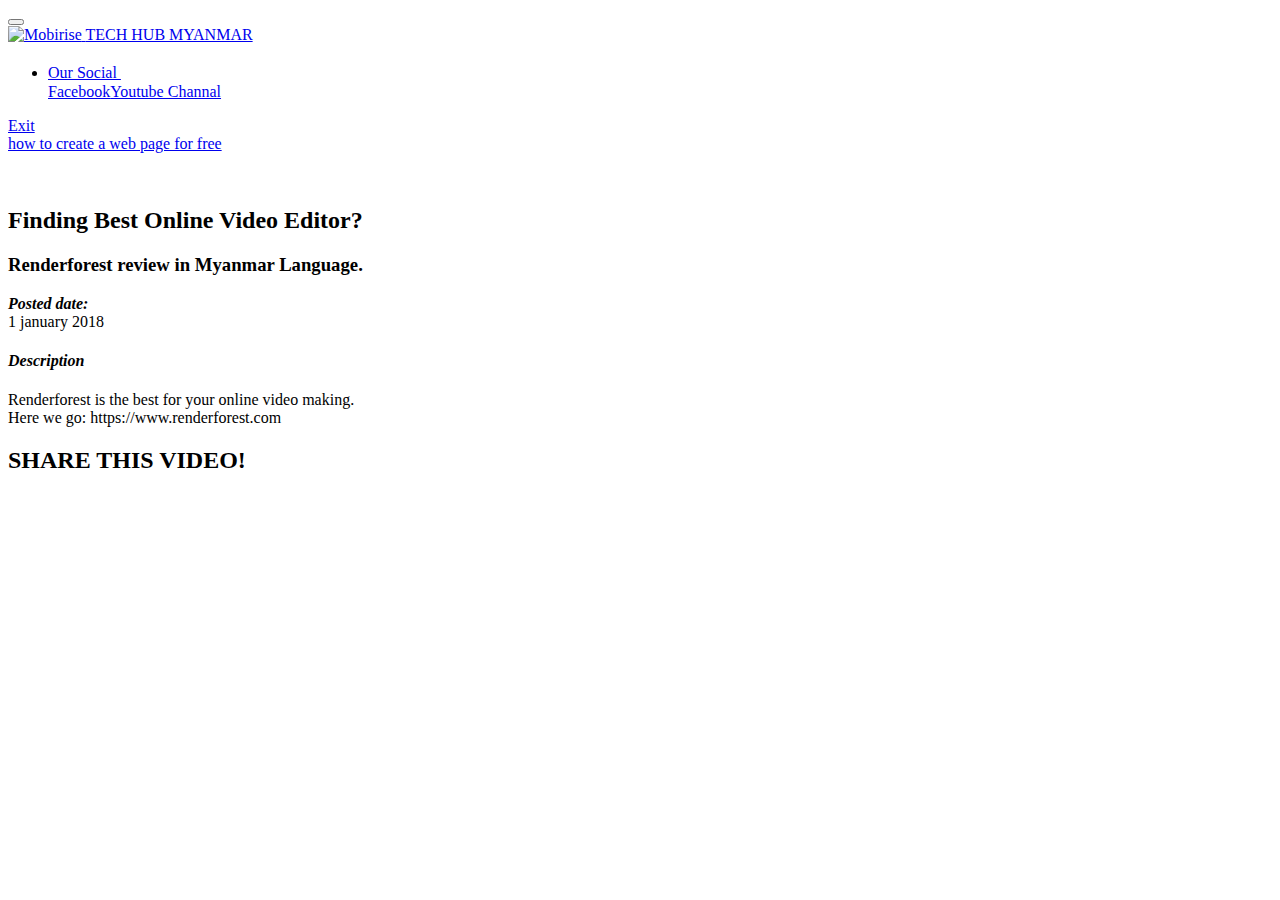
==== page2.html @ 210352b6 "Add files via upload" ====
<!DOCTYPE html>
<html >
<head>
  <!-- Site made with Mobirise Website Builder v4.8.10, https://mobirise.com -->
  <meta charset="UTF-8">
  <meta http-equiv="X-UA-Compatible" content="IE=edge">
  <meta name="generator" content="Mobirise v4.8.10, mobirise.com">
  <meta name="viewport" content="width=device-width, initial-scale=1, minimum-scale=1">
  <link rel="shortcut icon" href="assets/images/1543666786368-1-122x88.png" type="image/x-icon">
  <meta name="description" content="Website Creator Description">
  <title>Videos</title>
  <link rel="stylesheet" href="assets/tether/tether.min.css">
  <link rel="stylesheet" href="assets/bootstrap/css/bootstrap.min.css">
  <link rel="stylesheet" href="assets/bootstrap/css/bootstrap-grid.min.css">
  <link rel="stylesheet" href="assets/bootstrap/css/bootstrap-reboot.min.css">
  <link rel="stylesheet" href="assets/dropdown/css/style.css">
  <link rel="stylesheet" href="assets/socicon/css/styles.css">
  <link rel="stylesheet" href="assets/theme/css/style.css">
  <link rel="stylesheet" href="assets/mobirise/css/mbr-additional.css" type="text/css">
  
  
  
</head>
<body>
  <section class="menu cid-qTkzRZLJNu" once="menu" id="menu1-6">

    

    <nav class="navbar navbar-expand beta-menu navbar-dropdown align-items-center navbar-fixed-top navbar-toggleable-sm">
        <button class="navbar-toggler navbar-toggler-right" type="button" data-toggle="collapse" data-target="#navbarSupportedContent" aria-controls="navbarSupportedContent" aria-expanded="false" aria-label="Toggle navigation">
            <div class="hamburger">
                <span></span>
                <span></span>
                <span></span>
                <span></span>
            </div>
        </button>
        <div class="menu-logo">
            <div class="navbar-brand">
                <span class="navbar-logo">
                    <a href="https://mobirise.com">
                         <img src="assets/images/1543666786368-1-122x88.png" alt="Mobirise" title="" style="height: 3.8rem;">
                    </a>
                </span>
                <span class="navbar-caption-wrap"><a class="navbar-caption text-white display-5" href="https://mobirise.com">TECH HUB MYANMAR</a></span>
            </div>
        </div>
        <div class="collapse navbar-collapse" id="navbarSupportedContent">
            <ul class="navbar-nav nav-dropdown" data-app-modern-menu="true"><li class="nav-item dropdown open">
                    <a class="nav-link link text-white dropdown-toggle display-7" href="https://mobirise.com" data-toggle="dropdown-submenu" aria-expanded="true"><span class="socicon socicon-facebook mbr-iconfont mbr-iconfont-btn" style="font-size: 20px;"></span>Our Social&nbsp;</a><div class="dropdown-menu"><a class="text-white dropdown-item display-7" href="https://www.facebook.com/TechHubMyanmar/">Facebook</a><a class="text-white dropdown-item display-7" href="https://www.youtube.com/channal/UCrSvSEjxFnyb7LhYwoBlNqg" aria-expanded="false">Youtube Channal</a></div>
                </li></ul>
            <div class="navbar-buttons mbr-section-btn"><a class="btn btn-sm btn-primary display-7" href="https://google.com">Exit</a></div>
        </div>
    </nav>
</section>

<section class="engine"><a href="https://mobirise.info/h">how to create a web page for free</a></section><section class="cid-rendi0TicG" id="video1-h">

    
    
    <figure class="mbr-figure align-center container">
        <div class="video-block" style="width: 48%;">
            <div><img src="assets/images/video-placeholder.jpg" class="mbr-figure__img" alt="" data-bg-video="<iframe width=&quot;560&quot; height=&quot;315&quot; src=&quot;https://www.youtube.com/embed/Eu_vkjvgVPQ&quot; frameborder=&quot;0&quot; allow=&quot;accelerometer; autoplay; encrypted-media; gyroscope; picture-in-picture&quot; allowfullscreen></iframe>?loop=0&amp;autoplay=0" data-video-width="1280" data-video-height="720" data-video-aspectratio="16:9" data-video-autoplay="false" data-video-loop="false"></div>
        </div>
    </figure>
</section>

<section class="timeline1 cid-rendxTHLRJ" id="timeline1-k">

    

    

    <div class="container align-center">
        <h2 class="mbr-section-title pb-3 mbr-fonts-style display-2">Finding Best Online Video Editor?&nbsp;</h2>
        <h3 class="mbr-section-subtitle pb-5 mbr-fonts-style display-5">Renderforest review in Myanmar Language.</h3>

        <div class="container timelines-container" mbri-timelines="">
            <div class="row timeline-element reverse">      
                 <div class="timeline-date-panel col-xs-12 col-md-6  align-left">         
                    <div class="time-line-date-content">
                        <p class="mbr-timeline-date mbr-fonts-style display-5"><strong><em>Posted date:</em></strong><br>1 january 2018  
                        </p>
                    </div>
                </div>
           <span class="iconBackground"></span>
            <div class="col-xs-12 col-md-6 align-right">
                <div class="timeline-text-content">
                    <h4 class="mbr-timeline-title pb-3 mbr-fonts-style display-5"><em>Description</em></h4>
                    <p class="mbr-timeline-text mbr-fonts-style display-7">Renderforest is the best for your online video making.
<br>Here we go: https://www.renderforest.com</p>
                 </div>
            </div>
            </div>

             


            

            


            


            

            

            

            

            

            

            
        </div>
    </div>
</section>

<section class="cid-rendrXY5Xh" id="social-buttons1-j">
    
    

    

    <div class="container">
        <div class="media-container-row">
            <div class="col-md-8 align-center">
                <h2 class="pb-3 mbr-section-title mbr-fonts-style display-2">
                    SHARE THIS VIDEO!</h2>
                <div>
                    <div class="mbr-social-likes" data-counters="false">
                        <span class="btn btn-social facebook mx-2" title="Share link on Facebook">
                            <i class="socicon socicon-facebook"></i>
                        </span>
                        <span class="btn btn-social twitter mx-2" title="Share link on Twitter">
                            <i class="socicon socicon-twitter"></i>
                        </span>
                        <span class="btn btn-social plusone mx-2" title="Share link on Google+">
                            <i class="socicon socicon-googleplus"></i>
                        </span>
                        
                        
                    </div>
                </div>
            </div>
        </div>
    </div>
</section>


  <script src="assets/web/assets/jquery/jquery.min.js"></script>
  <script src="assets/popper/popper.min.js"></script>
  <script src="assets/tether/tether.min.js"></script>
  <script src="assets/bootstrap/js/bootstrap.min.js"></script>
  <script src="assets/smoothscroll/smooth-scroll.js"></script>
  <script src="assets/dropdown/js/script.min.js"></script>
  <script src="assets/touchswipe/jquery.touch-swipe.min.js"></script>
  <script src="assets/sociallikes/social-likes.js"></script>
  <script src="assets/theme/js/script.js"></script>
  
  
</body>
</html>
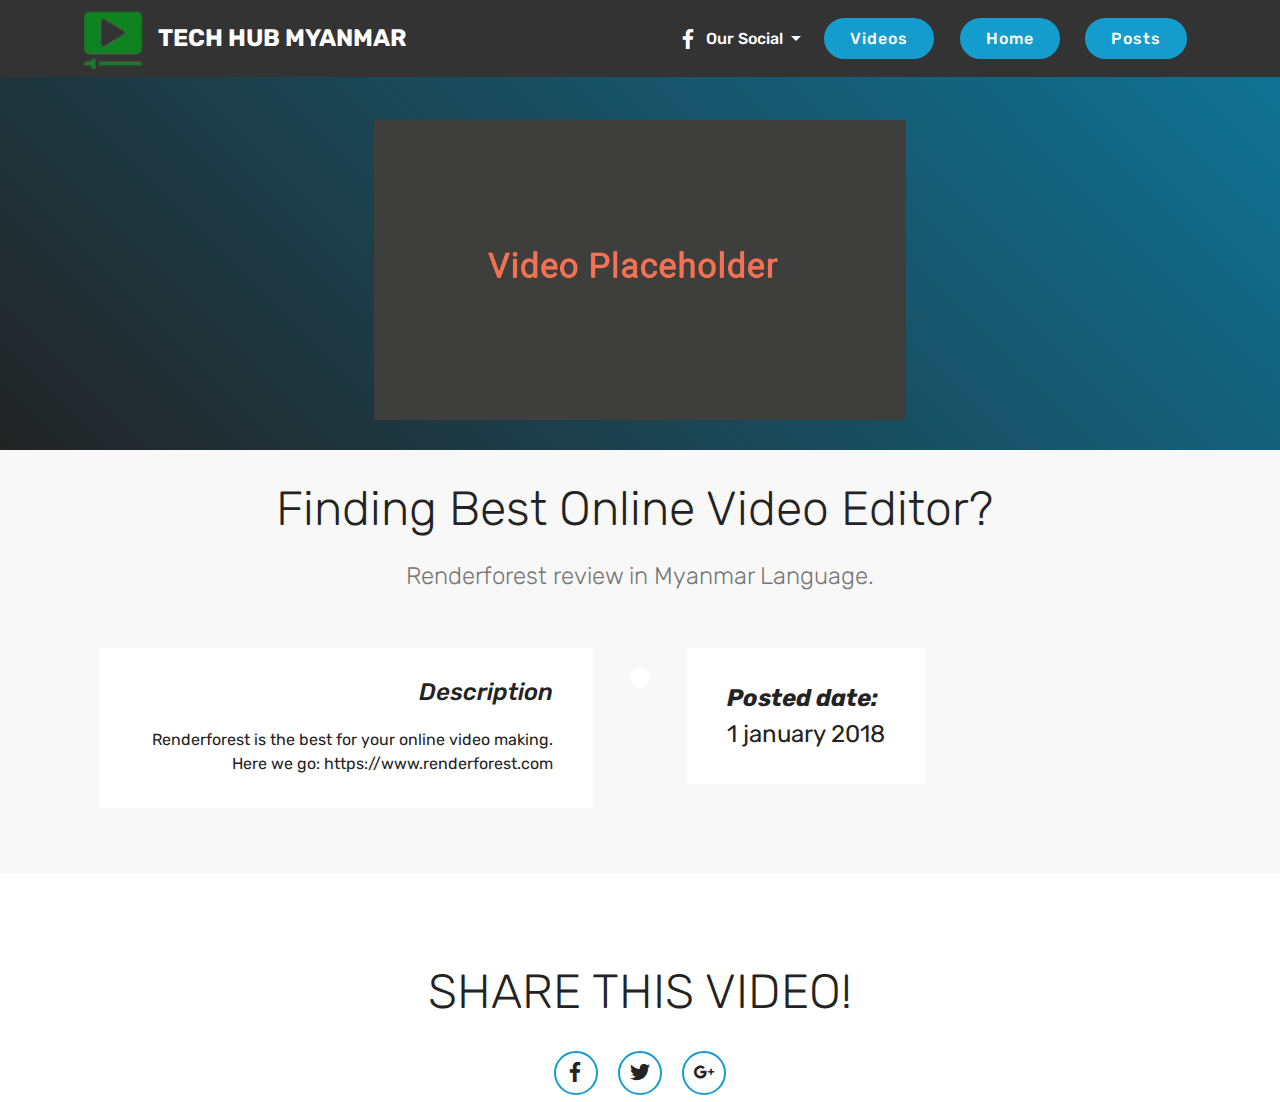
==== commit 52de7af9: "Add files via upload" ====
--- a/page2.html
+++ b/page2.html
@@ -49,12 +49,12 @@
             <ul class="navbar-nav nav-dropdown" data-app-modern-menu="true"><li class="nav-item dropdown open">
                     <a class="nav-link link text-white dropdown-toggle display-7" href="https://mobirise.com" data-toggle="dropdown-submenu" aria-expanded="true"><span class="socicon socicon-facebook mbr-iconfont mbr-iconfont-btn" style="font-size: 20px;"></span>Our Social&nbsp;</a><div class="dropdown-menu"><a class="text-white dropdown-item display-7" href="https://www.facebook.com/TechHubMyanmar/">Facebook</a><a class="text-white dropdown-item display-7" href="https://www.youtube.com/channal/UCrSvSEjxFnyb7LhYwoBlNqg" aria-expanded="false">Youtube Channal</a></div>
                 </li></ul>
-            <div class="navbar-buttons mbr-section-btn"><a class="btn btn-sm btn-primary display-7" href="https://google.com">Exit</a></div>
+            <div class="navbar-buttons mbr-section-btn"><a class="btn btn-sm btn-primary display-7" href="page2.html">Videos</a> <a class="btn btn-sm btn-primary display-7" href="index.html">Home</a>  <a class="btn btn-sm btn-primary display-7" href="page3.html">Posts</a></div>
         </div>
     </nav>
 </section>
 
-<section class="engine"><a href="https://mobirise.info/h">how to create a web page for free</a></section><section class="cid-rendi0TicG" id="video1-h">
+<section class="engine"><a href="https://mobirise.info/e">make a website for free</a></section><section class="cid-rendi0TicG" id="video1-h">
 
     
     
--- a/assets/dropdown/css/style.css
+++ b/assets/dropdown/css/style.css
@@ -0,0 +1,265 @@
+.navbar-dropdown {
+  left: 0;
+  padding: 0;
+  position: absolute;
+  right: 0;
+  top: 0;
+  transition: all 0.45s ease;
+  z-index: 1030;
+  background: #282828; }
+  .navbar-dropdown .navbar-logo {
+    margin-right: 0.8rem;
+    transition: margin 0.3s ease-in-out;
+    vertical-align: middle; }
+    .navbar-dropdown .navbar-logo img {
+      height: 3.125rem;
+      transition: all 0.3s ease-in-out; }
+    .navbar-dropdown .navbar-logo.mbr-iconfont {
+      font-size: 3.125rem;
+      line-height: 3.125rem; }
+  .navbar-dropdown .navbar-caption {
+    font-weight: 700;
+    white-space: normal;
+    vertical-align: -4px;
+    line-height: 3.125rem !important; }
+    .navbar-dropdown .navbar-caption, .navbar-dropdown .navbar-caption:hover {
+      color: inherit;
+      text-decoration: none; }
+  .navbar-dropdown .mbr-iconfont + .navbar-caption {
+    vertical-align: -1px; }
+  .navbar-dropdown.navbar-fixed-top {
+    position: fixed; }
+  .navbar-dropdown .navbar-brand span {
+    vertical-align: -4px; }
+  .navbar-dropdown.bg-color.transparent {
+    background: none; }
+  .navbar-dropdown.navbar-short .navbar-brand {
+    padding: 0.625rem 0; }
+    .navbar-dropdown.navbar-short .navbar-brand span {
+      vertical-align: -1px; }
+  .navbar-dropdown.navbar-short .navbar-caption {
+    line-height: 2.375rem !important;
+    vertical-align: -2px; }
+  .navbar-dropdown.navbar-short .navbar-logo {
+    margin-right: 0.5rem; }
+    .navbar-dropdown.navbar-short .navbar-logo img {
+      height: 2.375rem; }
+    .navbar-dropdown.navbar-short .navbar-logo.mbr-iconfont {
+      font-size: 2.375rem;
+      line-height: 2.375rem; }
+  .navbar-dropdown.navbar-short .mbr-table-cell {
+    height: 3.625rem; }
+  .navbar-dropdown .navbar-close {
+    left: 0.6875rem;
+    position: fixed;
+    top: 0.75rem;
+    z-index: 1000; }
+  .navbar-dropdown .hamburger-icon {
+    content: "";
+    display: inline-block;
+    vertical-align: middle;
+    width: 16px;
+    -webkit-box-shadow: 0 -6px 0 1px #282828,0 0 0 1px #282828,0 6px 0 1px #282828;
+    -moz-box-shadow: 0 -6px 0 1px #282828,0 0 0 1px #282828,0 6px 0 1px #282828;
+    box-shadow: 0 -6px 0 1px #282828,0 0 0 1px #282828,0 6px 0 1px #282828; }
+
+.dropdown-menu .dropdown-toggle[data-toggle="dropdown-submenu"]::after {
+  border-bottom: 0.35em solid transparent;
+  border-left: 0.35em solid;
+  border-right: 0;
+  border-top: 0.35em solid transparent;
+  margin-left: 0.3rem; }
+
+.dropdown-menu .dropdown-item:focus {
+  outline: 0; }
+
+.nav-dropdown {
+  font-size: 0.75rem;
+  font-weight: 500;
+  height: auto !important; }
+  .nav-dropdown .nav-btn {
+    padding-left: 1rem; }
+  .nav-dropdown .link {
+    margin: .667em 1.667em;
+    font-weight: 500;
+    padding: 0;
+    transition: color .2s ease-in-out; }
+    .nav-dropdown .link.dropdown-toggle {
+      margin-right: 2.583em; }
+      .nav-dropdown .link.dropdown-toggle::after {
+        margin-left: .25rem;
+        border-top: 0.35em solid;
+        border-right: 0.35em solid transparent;
+        border-left: 0.35em solid transparent;
+        border-bottom: 0; }
+      .nav-dropdown .link.dropdown-toggle[aria-expanded="true"] {
+        margin: 0;
+        padding: 0.667em 3.263em  0.667em 1.667em; }
+  .nav-dropdown .link::after,
+  .nav-dropdown .dropdown-item::after {
+    color: inherit; }
+  .nav-dropdown .btn {
+    font-size: 0.75rem;
+    font-weight: 700;
+    letter-spacing: 0;
+    margin-bottom: 0;
+    padding-left: 1.25rem;
+    padding-right: 1.25rem; }
+  .nav-dropdown .dropdown-menu {
+    border-radius: 0;
+    border: 0;
+    left: 0;
+    margin: 0;
+    padding-bottom: 1.25rem;
+    padding-top: 1.25rem;
+    position: relative; }
+  .nav-dropdown .dropdown-submenu {
+    margin-left: 0.125rem;
+    top: 0; }
+  .nav-dropdown .dropdown-item {
+    font-weight: 500;
+    line-height: 2;
+    padding: 0.3846em 4.615em 0.3846em 1.5385em;
+    position: relative;
+    transition: color .2s ease-in-out, background-color .2s ease-in-out; }
+    .nav-dropdown .dropdown-item::after {
+      margin-top: -0.3077em;
+      position: absolute;
+      right: 1.1538em;
+      top: 50%; }
+    .nav-dropdown .dropdown-item:focus, .nav-dropdown .dropdown-item:hover {
+      background: none; }
+
+@media (max-width: 767px) {
+  .nav-dropdown.navbar-toggleable-sm {
+    bottom: 0;
+    display: none;
+    left: 0;
+    overflow-x: hidden;
+    position: fixed;
+    top: 0;
+    transform: translateX(-100%);
+    -ms-transform: translateX(-100%);
+    -webkit-transform: translateX(-100%);
+    width: 18.75rem;
+    z-index: 999; } }
+.nav-dropdown.navbar-toggleable-xl {
+  bottom: 0;
+  display: none;
+  left: 0;
+  overflow-x: hidden;
+  position: fixed;
+  top: 0;
+  transform: translateX(-100%);
+  -ms-transform: translateX(-100%);
+  -webkit-transform: translateX(-100%);
+  width: 18.75rem;
+  z-index: 999; }
+
+.nav-dropdown-sm {
+  display: block !important;
+  overflow-x: hidden;
+  overflow: auto;
+  padding-top: 3.875rem; }
+  .nav-dropdown-sm::after {
+    content: "";
+    display: block;
+    height: 3rem;
+    width: 100%; }
+  .nav-dropdown-sm.collapse.in ~ .navbar-close {
+    display: block !important; }
+  .nav-dropdown-sm.collapsing, .nav-dropdown-sm.collapse.in {
+    transform: translateX(0);
+    -ms-transform: translateX(0);
+    -webkit-transform: translateX(0);
+    transition: all 0.25s ease-out;
+    -webkit-transition: all 0.25s ease-out;
+    background: #282828; }
+  .nav-dropdown-sm.collapsing[aria-expanded="false"] {
+    transform: translateX(-100%);
+    -ms-transform: translateX(-100%);
+    -webkit-transform: translateX(-100%); }
+  .nav-dropdown-sm .nav-item {
+    display: block;
+    margin-left: 0 !important;
+    padding-left: 0; }
+  .nav-dropdown-sm .link,
+  .nav-dropdown-sm .dropdown-item {
+    border-top: 1px dotted rgba(255, 255, 255, 0.1);
+    font-size: 0.8125rem;
+    line-height: 1.6;
+    margin: 0 !important;
+    padding: 0.875rem 2.4rem 0.875rem 1.5625rem !important;
+    position: relative;
+    white-space: normal; }
+    .nav-dropdown-sm .link:focus, .nav-dropdown-sm .link:hover,
+    .nav-dropdown-sm .dropdown-item:focus,
+    .nav-dropdown-sm .dropdown-item:hover {
+      background: rgba(0, 0, 0, 0.2) !important;
+      color: #c0a375; }
+  .nav-dropdown-sm .nav-btn {
+    position: relative;
+    padding: 1.5625rem 1.5625rem 0 1.5625rem; }
+    .nav-dropdown-sm .nav-btn::before {
+      border-top: 1px dotted rgba(255, 255, 255, 0.1);
+      content: "";
+      left: 0;
+      position: absolute;
+      top: 0;
+      width: 100%; }
+    .nav-dropdown-sm .nav-btn + .nav-btn {
+      padding-top: 0.625rem; }
+      .nav-dropdown-sm .nav-btn + .nav-btn::before {
+        display: none; }
+  .nav-dropdown-sm .btn {
+    padding: 0.625rem 0; }
+  .nav-dropdown-sm .dropdown-toggle[data-toggle="dropdown-submenu"]::after {
+    margin-left: .25rem;
+    border-top: 0.35em solid;
+    border-right: 0.35em solid transparent;
+    border-left: 0.35em solid transparent;
+    border-bottom: 0; }
+  .nav-dropdown-sm .dropdown-toggle[data-toggle="dropdown-submenu"][aria-expanded="true"]::after {
+    border-top: 0;
+    border-right: 0.35em solid transparent;
+    border-left: 0.35em solid transparent;
+    border-bottom: 0.35em solid; }
+  .nav-dropdown-sm .dropdown-menu {
+    margin: 0;
+    padding: 0;
+    position: relative;
+    top: 0;
+    left: 0;
+    width: 100%;
+    border: 0;
+    float: none;
+    border-radius: 0;
+    background: none; }
+  .nav-dropdown-sm .dropdown-submenu {
+    left: 100%;
+    margin-left: 0.125rem;
+    margin-top: -1.25rem;
+    top: 0; }
+
+.navbar-toggleable-sm .nav-dropdown .dropdown-menu {
+  position: absolute; }
+
+.navbar-toggleable-sm .nav-dropdown .dropdown-submenu {
+  left: 100%;
+  margin-left: 0.125rem;
+  margin-top: -1.25rem;
+  top: 0; }
+
+.navbar-toggleable-sm.opened .nav-dropdown .dropdown-menu {
+  position: relative; }
+
+.navbar-toggleable-sm.opened .nav-dropdown .dropdown-submenu {
+  left: 0;
+  margin-left: 00rem;
+  margin-top: 0rem;
+  top: 0; }
+
+.is-builder .nav-dropdown.collapsing {
+  transition: none !important; }
+
+/*# sourceMappingURL=style.css.map */
--- a/assets/socicon/css/styles.css
+++ b/assets/socicon/css/styles.css
@@ -0,0 +1,544 @@
+@charset "UTF-8";
+
+@font-face {
+  font-family: "socicon";
+  src:url("../fonts/socicon.eot");
+  src:url("../fonts/socicon.eot?#iefix") format("embedded-opentype"),
+    url("../fonts/socicon.woff") format("woff"),
+    url("../fonts/socicon.ttf") format("truetype"),
+    url("../fonts/socicon.svg#socicon") format("svg");
+  font-weight: normal;
+  font-style: normal;
+
+}
+
+[data-icon]:before {
+  font-family: "socicon" !important;
+  content: attr(data-icon);
+  font-style: normal !important;
+  font-weight: normal !important;
+  font-variant: normal !important;
+  text-transform: none !important;
+  speak: none;
+  line-height: 1;
+  -webkit-font-smoothing: antialiased;
+  -moz-osx-font-smoothing: grayscale;
+}
+
+[class^="socicon-"]:before,
+[class*=" socicon-"]:before {
+  font-family: "socicon" !important;
+  font-style: normal !important;
+  font-weight: normal !important;
+  font-variant: normal !important;
+  text-transform: none !important;
+  speak: none;
+  line-height: 1;
+  -webkit-font-smoothing: antialiased;
+  -moz-osx-font-smoothing: grayscale;
+}
+
+.socicon-modelmayhem:before {
+  content: "\e000";
+}
+.socicon-mixcloud:before {
+  content: "\e001";
+}
+.socicon-drupal:before {
+  content: "\e002";
+}
+.socicon-swarm:before {
+  content: "\e003";
+}
+.socicon-istock:before {
+  content: "\e004";
+}
+.socicon-yammer:before {
+  content: "\e005";
+}
+.socicon-ello:before {
+  content: "\e006";
+}
+.socicon-stackoverflow:before {
+  content: "\e007";
+}
+.socicon-persona:before {
+  content: "\e008";
+}
+.socicon-triplej:before {
+  content: "\e009";
+}
+.socicon-houzz:before {
+  content: "\e00a";
+}
+.socicon-rss:before {
+  content: "\e00b";
+}
+.socicon-paypal:before {
+  content: "\e00c";
+}
+.socicon-odnoklassniki:before {
+  content: "\e00d";
+}
+.socicon-airbnb:before {
+  content: "\e00e";
+}
+.socicon-periscope:before {
+  content: "\e00f";
+}
+.socicon-outlook:before {
+  content: "\e010";
+}
+.socicon-coderwall:before {
+  content: "\e011";
+}
+.socicon-tripadvisor:before {
+  content: "\e012";
+}
+.socicon-appnet:before {
+  content: "\e013";
+}
+.socicon-goodreads:before {
+  content: "\e014";
+}
+.socicon-tripit:before {
+  content: "\e015";
+}
+.socicon-lanyrd:before {
+  content: "\e016";
+}
+.socicon-slideshare:before {
+  content: "\e017";
+}
+.socicon-buffer:before {
+  content: "\e018";
+}
+.socicon-disqus:before {
+  content: "\e019";
+}
+.socicon-vkontakte:before {
+  content: "\e01a";
+}
+.socicon-whatsapp:before {
+  content: "\e01b";
+}
+.socicon-patreon:before {
+  content: "\e01c";
+}
+.socicon-storehouse:before {
+  content: "\e01d";
+}
+.socicon-pocket:before {
+  content: "\e01e";
+}
+.socicon-mail:before {
+  content: "\e01f";
+}
+.socicon-blogger:before {
+  content: "\e020";
+}
+.socicon-technorati:before {
+  content: "\e021";
+}
+.socicon-reddit:before {
+  content: "\e022";
+}
+.socicon-dribbble:before {
+  content: "\e023";
+}
+.socicon-stumbleupon:before {
+  content: "\e024";
+}
+.socicon-digg:before {
+  content: "\e025";
+}
+.socicon-envato:before {
+  content: "\e026";
+}
+.socicon-behance:before {
+  content: "\e027";
+}
+.socicon-delicious:before {
+  content: "\e028";
+}
+.socicon-deviantart:before {
+  content: "\e029";
+}
+.socicon-forrst:before {
+  content: "\e02a";
+}
+.socicon-play:before {
+  content: "\e02b";
+}
+.socicon-zerply:before {
+  content: "\e02c";
+}
+.socicon-wikipedia:before {
+  content: "\e02d";
+}
+.socicon-apple:before {
+  content: "\e02e";
+}
+.socicon-flattr:before {
+  content: "\e02f";
+}
+.socicon-github:before {
+  content: "\e030";
+}
+.socicon-renren:before {
+  content: "\e031";
+}
+.socicon-friendfeed:before {
+  content: "\e032";
+}
+.socicon-newsvine:before {
+  content: "\e033";
+}
+.socicon-identica:before {
+  content: "\e034";
+}
+.socicon-bebo:before {
+  content: "\e035";
+}
+.socicon-zynga:before {
+  content: "\e036";
+}
+.socicon-steam:before {
+  content: "\e037";
+}
+.socicon-xbox:before {
+  content: "\e038";
+}
+.socicon-windows:before {
+  content: "\e039";
+}
+.socicon-qq:before {
+  content: "\e03a";
+}
+.socicon-douban:before {
+  content: "\e03b";
+}
+.socicon-meetup:before {
+  content: "\e03c";
+}
+.socicon-playstation:before {
+  content: "\e03d";
+}
+.socicon-android:before {
+  content: "\e03e";
+}
+.socicon-snapchat:before {
+  content: "\e03f";
+}
+.socicon-twitter:before {
+  content: "\e040";
+}
+.socicon-facebook:before {
+  content: "\e041";
+}
+.socicon-googleplus:before {
+  content: "\e042";
+}
+.socicon-pinterest:before {
+  content: "\e043";
+}
+.socicon-foursquare:before {
+  content: "\e044";
+}
+.socicon-yahoo:before {
+  content: "\e045";
+}
+.socicon-skype:before {
+  content: "\e046";
+}
+.socicon-yelp:before {
+  content: "\e047";
+}
+.socicon-feedburner:before {
+  content: "\e048";
+}
+.socicon-linkedin:before {
+  content: "\e049";
+}
+.socicon-viadeo:before {
+  content: "\e04a";
+}
+.socicon-xing:before {
+  content: "\e04b";
+}
+.socicon-myspace:before {
+  content: "\e04c";
+}
+.socicon-soundcloud:before {
+  content: "\e04d";
+}
+.socicon-spotify:before {
+  content: "\e04e";
+}
+.socicon-grooveshark:before {
+  content: "\e04f";
+}
+.socicon-lastfm:before {
+  content: "\e050";
+}
+.socicon-youtube:before {
+  content: "\e051";
+}
+.socicon-vimeo:before {
+  content: "\e052";
+}
+.socicon-dailymotion:before {
+  content: "\e053";
+}
+.socicon-vine:before {
+  content: "\e054";
+}
+.socicon-flickr:before {
+  content: "\e055";
+}
+.socicon-500px:before {
+  content: "\e056";
+}
+.socicon-wordpress:before {
+  content: "\e058";
+}
+.socicon-tumblr:before {
+  content: "\e059";
+}
+.socicon-twitch:before {
+  content: "\e05a";
+}
+.socicon-8tracks:before {
+  content: "\e05b";
+}
+.socicon-amazon:before {
+  content: "\e05c";
+}
+.socicon-icq:before {
+  content: "\e05d";
+}
+.socicon-smugmug:before {
+  content: "\e05e";
+}
+.socicon-ravelry:before {
+  content: "\e05f";
+}
+.socicon-weibo:before {
+  content: "\e060";
+}
+.socicon-baidu:before {
+  content: "\e061";
+}
+.socicon-angellist:before {
+  content: "\e062";
+}
+.socicon-ebay:before {
+  content: "\e063";
+}
+.socicon-imdb:before {
+  content: "\e064";
+}
+.socicon-stayfriends:before {
+  content: "\e065";
+}
+.socicon-residentadvisor:before {
+  content: "\e066";
+}
+.socicon-google:before {
+  content: "\e067";
+}
+.socicon-yandex:before {
+  content: "\e068";
+}
+.socicon-sharethis:before {
+  content: "\e069";
+}
+.socicon-bandcamp:before {
+  content: "\e06a";
+}
+.socicon-itunes:before {
+  content: "\e06b";
+}
+.socicon-deezer:before {
+  content: "\e06c";
+}
+.socicon-telegram:before {
+  content: "\e06e";
+}
+.socicon-openid:before {
+  content: "\e06f";
+}
+.socicon-amplement:before {
+  content: "\e070";
+}
+.socicon-viber:before {
+  content: "\e071";
+}
+.socicon-zomato:before {
+  content: "\e072";
+}
+.socicon-draugiem:before {
+  content: "\e074";
+}
+.socicon-endomodo:before {
+  content: "\e075";
+}
+.socicon-filmweb:before {
+  content: "\e076";
+}
+.socicon-stackexchange:before {
+  content: "\e077";
+}
+.socicon-wykop:before {
+  content: "\e078";
+}
+.socicon-teamspeak:before {
+  content: "\e079";
+}
+.socicon-teamviewer:before {
+  content: "\e07a";
+}
+.socicon-ventrilo:before {
+  content: "\e07b";
+}
+.socicon-younow:before {
+  content: "\e07c";
+}
+.socicon-raidcall:before {
+  content: "\e07d";
+}
+.socicon-mumble:before {
+  content: "\e07e";
+}
+.socicon-medium:before {
+  content: "\e06d";
+}
+.socicon-bebee:before {
+  content: "\e07f";
+}
+.socicon-hitbox:before {
+  content: "\e080";
+}
+.socicon-reverbnation:before {
+  content: "\e081";
+}
+.socicon-formulr:before {
+  content: "\e082";
+}
+.socicon-instagram:before {
+  content: "\e057";
+}
+.socicon-battlenet:before {
+  content: "\e083";
+}
+.socicon-chrome:before {
+  content: "\e084";
+}
+.socicon-discord:before {
+  content: "\e086";
+}
+.socicon-issuu:before {
+  content: "\e087";
+}
+.socicon-macos:before {
+  content: "\e088";
+}
+.socicon-firefox:before {
+  content: "\e089";
+}
+.socicon-opera:before {
+  content: "\e08d";
+}
+.socicon-keybase:before {
+  content: "\e090";
+}
+.socicon-alliance:before {
+  content: "\e091";
+}
+.socicon-livejournal:before {
+  content: "\e092";
+}
+.socicon-googlephotos:before {
+  content: "\e093";
+}
+.socicon-horde:before {
+  content: "\e094";
+}
+.socicon-etsy:before {
+  content: "\e095";
+}
+.socicon-zapier:before {
+  content: "\e096";
+}
+.socicon-google-scholar:before {
+  content: "\e097";
+}
+.socicon-researchgate:before {
+  content: "\e098";
+}
+.socicon-wechat:before {
+  content: "\e099";
+}
+.socicon-strava:before {
+  content: "\e09a";
+}
+.socicon-line:before {
+  content: "\e09b";
+}
+.socicon-lyft:before {
+  content: "\e09c";
+}
+.socicon-uber:before {
+  content: "\e09d";
+}
+.socicon-songkick:before {
+  content: "\e09e";
+}
+.socicon-viewbug:before {
+  content: "\e09f";
+}
+.socicon-googlegroups:before {
+  content: "\e0a0";
+}
+.socicon-quora:before {
+  content: "\e073";
+}
+.socicon-diablo:before {
+  content: "\e085";
+}
+.socicon-blizzard:before {
+  content: "\e0a1";
+}
+.socicon-hearthstone:before {
+  content: "\e08b";
+}
+.socicon-heroes:before {
+  content: "\e08a";
+}
+.socicon-overwatch:before {
+  content: "\e08c";
+}
+.socicon-warcraft:before {
+  content: "\e08e";
+}
+.socicon-starcraft:before {
+  content: "\e08f";
+}
+.socicon-beam:before {
+  content: "\e0a2";
+}
+.socicon-curse:before {
+  content: "\e0a3";
+}
+.socicon-player:before {
+  content: "\e0a4";
+}
+.socicon-streamjar:before {
+  content: "\e0a5";
+}
+.socicon-nintendo:before {
+  content: "\e0a6";
+}
+.socicon-hellocoton:before {
+  content: "\e0a7";
+}
--- a/assets/theme/css/style.css
+++ b/assets/theme/css/style.css
@@ -0,0 +1,480 @@
+/*!
+ * Mobirise v4 theme (https://mobirise.com/)
+ * Copyright 2017 Mobirise
+ */
+section {
+  background-color: #eeeeee; }
+
+section,
+.container,
+.container-fluid {
+  position: relative;
+  word-wrap: break-word; }
+
+a.mbr-iconfont:hover {
+  text-decoration: none; }
+
+.article .lead p, .article .lead ul, .article .lead ol, .article .lead pre, .article .lead blockquote {
+  margin-bottom: 0; }
+
+a {
+  font-style: normal;
+  font-weight: 400;
+  cursor: pointer; }
+  a, a:hover {
+    text-decoration: none; }
+
+figure {
+  margin-bottom: 0; }
+
+body {
+  color: #232323; }
+
+h1, h2, h3, h4, h5, h6,
+.h1, .h2, .h3, .h4, .h5, .h6,
+.display-1, .display-2, .display-3, .display-4 {
+  line-height: 1;
+  word-break: break-word;
+  word-wrap: break-word; }
+
+b, strong {
+  font-weight: bold; }
+
+blockquote {
+  padding: 10px 0 10px 20px;
+  position: relative;
+  border-left: 2px solid;
+  border-color: #ff3366; }
+
+input:-webkit-autofill, input:-webkit-autofill:hover, input:-webkit-autofill:focus, input:-webkit-autofill:active {
+  transition-delay: 9999s;
+  transition-property: background-color, color; }
+
+textarea[type="hidden"] {
+  display: none; }
+
+body {
+  position: relative; }
+
+section {
+  background-position: 50% 50%;
+  background-repeat: no-repeat;
+  background-size: cover; }
+  section .mbr-background-video,
+  section .mbr-background-video-preview {
+    position: absolute;
+    bottom: 0;
+    left: 0;
+    right: 0;
+    top: 0; }
+
+.hidden {
+  visibility: hidden; }
+
+.mbr-z-index20 {
+  z-index: 20; }
+
+/*! Base colors */
+.mbr-white {
+  color: #ffffff; }
+
+.mbr-black {
+  color: #000000; }
+
+.mbr-bg-white {
+  background-color: #ffffff; }
+
+.mbr-bg-black {
+  background-color: #000000; }
+
+/*! Text-aligns */
+.align-left {
+  text-align: left; }
+
+.align-center {
+  text-align: center; }
+
+.align-right {
+  text-align: right; }
+
+@media (max-width: 767px) {
+  .align-left, .align-center, .align-right, .mbr-section-btn, .mbr-section-title {
+    text-align: center; } }
+/*! Font-weight  */
+.mbr-light {
+  font-weight: 300; }
+
+.mbr-regular {
+  font-weight: 400; }
+
+.mbr-semibold {
+  font-weight: 500; }
+
+.mbr-bold {
+  font-weight: 700; }
+
+/*! Media  */
+.media-size-item {
+  -webkit-flex: 1 1 auto;
+  -moz-flex: 1 1 auto;
+  -ms-flex: 1 1 auto;
+  -o-flex: 1 1 auto;
+  flex: 1 1 auto; }
+
+.media-content {
+  -webkit-flex-basis: 100%;
+  flex-basis: 100%; }
+
+.media-container-row {
+  display: -ms-flexbox;
+  display: -webkit-flex;
+  display: flex;
+  -webkit-flex-direction: row;
+  -ms-flex-direction: row;
+  flex-direction: row;
+  -webkit-flex-wrap: wrap;
+  -ms-flex-wrap: wrap;
+  flex-wrap: wrap;
+  -webkit-justify-content: center;
+  -ms-flex-pack: center;
+  justify-content: center;
+  -webkit-align-content: center;
+  -ms-flex-line-pack: center;
+  align-content: center;
+  -webkit-align-items: start;
+  -ms-flex-align: start;
+  align-items: start; }
+  .media-container-row .media-size-item {
+    width: 400px; }
+
+.media-container-column {
+  display: -ms-flexbox;
+  display: -webkit-flex;
+  display: flex;
+  -webkit-flex-direction: column;
+  -ms-flex-direction: column;
+  flex-direction: column;
+  -webkit-flex-wrap: wrap;
+  -ms-flex-wrap: wrap;
+  flex-wrap: wrap;
+  -webkit-justify-content: center;
+  -ms-flex-pack: center;
+  justify-content: center;
+  -webkit-align-content: center;
+  -ms-flex-line-pack: center;
+  align-content: center;
+  -webkit-align-items: stretch;
+  -ms-flex-align: stretch;
+  align-items: stretch; }
+  .media-container-column > * {
+    width: 100%; }
+
+@media (min-width: 992px) {
+  .media-container-row {
+    -webkit-flex-wrap: nowrap;
+    -ms-flex-wrap: nowrap;
+    flex-wrap: nowrap; } }
+figure {
+  overflow: hidden; }
+
+figure[mbr-media-size] {
+  transition: width 0.1s; }
+
+.mbr-figure img, .mbr-figure iframe {
+  display: block;
+  width: 100%; }
+
+.card {
+  background-color: transparent;
+  border: none; }
+
+.card-img {
+  text-align: center;
+  flex-shrink: 0;
+  -webkit-flex-shrink: 0; }
+
+.media {
+  max-width: 100%;
+  margin: 0 auto; }
+
+.mbr-figure {
+  -ms-flex-item-align: center;
+  -ms-grid-row-align: center;
+  -webkit-align-self: center;
+  align-self: center; }
+
+.media-container > div {
+  max-width: 100%; }
+
+.mbr-figure img, .card-img img {
+  width: 100%; }
+
+@media (max-width: 991px) {
+  .media-size-item {
+    width: auto !important; }
+
+  .media {
+    width: auto; }
+
+  .mbr-figure {
+    width: 100% !important; } }
+/*! Buttons */
+.mbr-section-btn {
+  margin-left: -.25rem;
+  margin-right: -.25rem;
+  font-size: 0; }
+
+nav .mbr-section-btn {
+  margin-left: 0rem;
+  margin-right: 0rem; }
+
+/*! Btn icon margin */
+.btn .mbr-iconfont, .btn.btn-sm .mbr-iconfont {
+  cursor: pointer;
+  margin-right: 0.5rem; }
+
+.btn.btn-md .mbr-iconfont, .btn.btn-md .mbr-iconfont {
+  margin-right: 0.8rem; }
+
+.mbr-regular {
+  font-weight: 400; }
+
+.mbr-semibold {
+  font-weight: 500; }
+
+.mbr-bold {
+  font-weight: 700; }
+
+[type="submit"] {
+  -webkit-appearance: none; }
+
+/*! Full-screen */
+.mbr-fullscreen .mbr-overlay {
+  min-height: 100vh; }
+
+.mbr-fullscreen {
+  display: flex;
+  display: -webkit-flex;
+  display: -moz-flex;
+  display: -ms-flex;
+  display: -o-flex;
+  align-items: center;
+  -webkit-align-items: center;
+  min-height: 100vh;
+  padding-top: 3rem;
+  padding-bottom: 3rem; }
+
+/*! Map */
+.map {
+  height: 25rem;
+  position: relative; }
+  .map iframe {
+    width: 100%;
+    height: 100%; }
+
+/* Form */
+.form-asterisk {
+  font-family: initial;
+  position: absolute;
+  top: -2px;
+  font-weight: normal; }
+
+/*! Scroll to top arrow */
+.mbr-arrow-up {
+  bottom: 25px;
+  right: 90px;
+  position: fixed;
+  text-align: right;
+  z-index: 5000;
+  color: #ffffff;
+  font-size: 32px;
+  transform: rotate(180deg);
+  -webkit-transform: rotate(180deg); }
+
+.mbr-arrow-up a {
+  background: rgba(0, 0, 0, 0.2);
+  border-radius: 3px;
+  color: #fff;
+  display: inline-block;
+  height: 60px;
+  width: 60px;
+  outline-style: none !important;
+  position: relative;
+  text-decoration: none;
+  transition: all .3s ease-in-out;
+  cursor: pointer;
+  text-align: center; }
+  .mbr-arrow-up a:hover {
+    background-color: rgba(0, 0, 0, 0.4); }
+  .mbr-arrow-up a i {
+    line-height: 60px; }
+
+.mbr-arrow-up-icon {
+  display: block;
+  color: #fff; }
+
+.mbr-arrow-up-icon::before {
+  content: "\203a";
+  display: inline-block;
+  font-family: serif;
+  font-size: 32px;
+  line-height: 1;
+  font-style: normal;
+  position: relative;
+  top: 6px;
+  left: -4px;
+  -webkit-transform: rotate(-90deg);
+  transform: rotate(-90deg); }
+
+/*! Arrow Down */
+.mbr-arrow {
+  position: absolute;
+  bottom: 45px;
+  left: 50%;
+  width: 60px;
+  height: 60px;
+  cursor: pointer;
+  background-color: rgba(80, 80, 80, 0.5);
+  border-radius: 50%;
+  -webkit-transform: translateX(-50%);
+  transform: translateX(-50%); }
+  .mbr-arrow > a {
+    display: inline-block;
+    text-decoration: none;
+    outline-style: none;
+    -webkit-animation: arrowdown 1.7s ease-in-out infinite;
+    animation: arrowdown 1.7s ease-in-out infinite; }
+    .mbr-arrow > a > i {
+      position: absolute;
+      top: -2px;
+      left: 15px;
+      font-size: 2rem; }
+
+@keyframes arrowdown {
+  0% {
+    transform: translateY(0px);
+    -webkit-transform: translateY(0px); }
+  50% {
+    transform: translateY(-5px);
+    -webkit-transform: translateY(-5px); }
+  100% {
+    transform: translateY(0px);
+    -webkit-transform: translateY(0px); } }
+@-webkit-keyframes arrowdown {
+  0% {
+    transform: translateY(0px);
+    -webkit-transform: translateY(0px); }
+  50% {
+    transform: translateY(-5px);
+    -webkit-transform: translateY(-5px); }
+  100% {
+    transform: translateY(0px);
+    -webkit-transform: translateY(0px); } }
+@media (max-width: 500px) {
+  .mbr-arrow-up {
+    left: 50%;
+    right: auto;
+    transform: translateX(-50%) rotate(180deg);
+    -webkit-transform: translateX(-50%) rotate(180deg); } }
+/*Gradients animation*/
+@keyframes gradient-animation {
+  from {
+    background-position: 0% 100%;
+    animation-timing-function: ease-in-out; }
+  to {
+    background-position: 100% 0%;
+    animation-timing-function: ease-in-out; } }
+@-webkit-keyframes gradient-animation {
+  from {
+    background-position: 0% 100%;
+    animation-timing-function: ease-in-out; }
+  to {
+    background-position: 100% 0%;
+    animation-timing-function: ease-in-out; } }
+.bg-gradient {
+  background-size: 200% 200%;
+  animation: gradient-animation 5s infinite alternate;
+  -webkit-animation: gradient-animation 5s infinite alternate; }
+
+.menu .navbar-brand {
+  display: -webkit-flex; }
+  .menu .navbar-brand span {
+    display: flex;
+    display: -webkit-flex; }
+  .menu .navbar-brand .navbar-caption-wrap {
+    display: -webkit-flex; }
+  .menu .navbar-brand .navbar-logo img {
+    display: -webkit-flex; }
+@media (min-width: 768px) and (max-width: 991px) {
+  .menu .navbar-toggleable-sm .navbar-nav {
+    display: -webkit-box;
+    display: -webkit-flex;
+    display: -ms-flexbox; } }
+@media (min-width: 992px) {
+  .menu .navbar-nav.nav-dropdown {
+    display: -webkit-flex; }
+  .menu .navbar-toggleable-sm .navbar-collapse {
+    display: -webkit-flex !important; } }
+@media (max-width: 767px) {
+  .menu .navbar-collapse {
+    overflow-y: auto;
+    max-height: 80vh; }
+  .menu .dropdown-menu {
+    max-height: 60vh;
+    overflow-y: auto; } }
+
+.navbar {
+  display: -webkit-flex;
+  -webkit-flex-wrap: wrap;
+  -webkit-align-items: center;
+  -webkit-justify-content: space-between; }
+
+.navbar-collapse {
+  -webkit-flex-basis: 100%;
+  -webkit-flex-grow: 1;
+  -webkit-align-items: center; }
+
+.nav-dropdown .link {
+  padding: .667em 1.667em !important;
+  margin: 0 !important; }
+
+.nav {
+  display: -webkit-flex;
+  -webkit-flex-wrap: wrap; }
+
+.row {
+  display: -webkit-flex;
+  -webkit-flex-wrap: wrap; }
+
+.justify-content-center {
+  -webkit-justify-content: center; }
+
+.form-inline {
+  display: -webkit-flex;
+  -webkit-flex-flow: row wrap;
+  -webkit-align-items: center; }
+
+.card-wrapper {
+  -webkit-flex: 1; }
+
+.carousel-control {
+  z-index: 10;
+  display: -webkit-flex;
+  -webkit-align-items: center;
+  -webkit-justify-content: center; }
+
+.carousel-controls {
+  display: -webkit-flex; }
+
+.media {
+  display: -webkit-flex; }
+
+/*# sourceMappingURL=style.css.map */
+.engine {
+	position: absolute;
+	text-indent: -2400px;
+	text-align: center;
+	padding: 0;
+	top: 0;
+	left: -2400px;
+}--- a/assets/mobirise/css/mbr-additional.css
+++ b/assets/mobirise/css/mbr-additional.css
@@ -0,0 +1,2771 @@
+@import url(https://fonts.googleapis.com/css?family=Rubik:300,300i,400,400i,500,500i,700,700i,900,900i);
+
+
+
+
+
+body {
+  font-style: normal;
+  line-height: 1.5;
+}
+.mbr-section-title {
+  font-style: normal;
+  line-height: 1.2;
+}
+.mbr-section-subtitle {
+  line-height: 1.3;
+}
+.mbr-text {
+  font-style: normal;
+  line-height: 1.6;
+}
+.display-1 {
+  font-family: 'Rubik', sans-serif;
+  font-size: 4.25rem;
+}
+.display-1 > .mbr-iconfont {
+  font-size: 6.8rem;
+}
+.display-2 {
+  font-family: 'Rubik', sans-serif;
+  font-size: 3rem;
+}
+.display-2 > .mbr-iconfont {
+  font-size: 4.8rem;
+}
+.display-4 {
+  font-family: 'Rubik', sans-serif;
+  font-size: 1rem;
+}
+.display-4 > .mbr-iconfont {
+  font-size: 1.6rem;
+}
+.display-5 {
+  font-family: 'Rubik', sans-serif;
+  font-size: 1.5rem;
+}
+.display-5 > .mbr-iconfont {
+  font-size: 2.4rem;
+}
+.display-7 {
+  font-family: 'Rubik', sans-serif;
+  font-size: 1rem;
+}
+.display-7 > .mbr-iconfont {
+  font-size: 1.6rem;
+}
+/* ---- Fluid typography for mobile devices ---- */
+/* 1.4 - font scale ratio ( bootstrap == 1.42857 ) */
+/* 100vw - current viewport width */
+/* (48 - 20)  48 == 48rem == 768px, 20 == 20rem == 320px(minimal supported viewport) */
+/* 0.65 - min scale variable, may vary */
+@media (max-width: 768px) {
+  .display-1 {
+    font-size: 3.4rem;
+    font-size: calc( 2.1374999999999997rem + (4.25 - 2.1374999999999997) * ((100vw - 20rem) / (48 - 20)));
+    line-height: calc( 1.4 * (2.1374999999999997rem + (4.25 - 2.1374999999999997) * ((100vw - 20rem) / (48 - 20))));
+  }
+  .display-2 {
+    font-size: 2.4rem;
+    font-size: calc( 1.7rem + (3 - 1.7) * ((100vw - 20rem) / (48 - 20)));
+    line-height: calc( 1.4 * (1.7rem + (3 - 1.7) * ((100vw - 20rem) / (48 - 20))));
+  }
+  .display-4 {
+    font-size: 0.8rem;
+    font-size: calc( 1rem + (1 - 1) * ((100vw - 20rem) / (48 - 20)));
+    line-height: calc( 1.4 * (1rem + (1 - 1) * ((100vw - 20rem) / (48 - 20))));
+  }
+  .display-5 {
+    font-size: 1.2rem;
+    font-size: calc( 1.175rem + (1.5 - 1.175) * ((100vw - 20rem) / (48 - 20)));
+    line-height: calc( 1.4 * (1.175rem + (1.5 - 1.175) * ((100vw - 20rem) / (48 - 20))));
+  }
+}
+/* Buttons */
+.btn {
+  font-weight: 500;
+  border-width: 2px;
+  font-style: normal;
+  letter-spacing: 1px;
+  margin: .4rem .8rem;
+  white-space: normal;
+  -webkit-transition: all 0.3s ease-in-out;
+  -moz-transition: all 0.3s ease-in-out;
+  transition: all 0.3s ease-in-out;
+  display: inline-flex;
+  align-items: center;
+  justify-content: center;
+  word-break: break-word;
+  -webkit-align-items: center;
+  -webkit-justify-content: center;
+  display: -webkit-inline-flex;
+  padding: 1rem 3rem;
+  border-radius: 3px;
+}
+.btn-sm {
+  font-weight: 500;
+  letter-spacing: 1px;
+  -webkit-transition: all 0.3s ease-in-out;
+  -moz-transition: all 0.3s ease-in-out;
+  transition: all 0.3s ease-in-out;
+  padding: 0.6rem 1.5rem;
+  border-radius: 3px;
+}
+.btn-md {
+  font-weight: 500;
+  letter-spacing: 1px;
+  margin: .4rem .8rem !important;
+  -webkit-transition: all 0.3s ease-in-out;
+  -moz-transition: all 0.3s ease-in-out;
+  transition: all 0.3s ease-in-out;
+  padding: 1rem 3rem;
+  border-radius: 3px;
+}
+.btn-lg {
+  font-weight: 500;
+  letter-spacing: 1px;
+  margin: .4rem .8rem !important;
+  -webkit-transition: all 0.3s ease-in-out;
+  -moz-transition: all 0.3s ease-in-out;
+  transition: all 0.3s ease-in-out;
+  padding: 1.2rem 3.2rem;
+  border-radius: 3px;
+}
+.bg-primary {
+  background-color: #149dcc !important;
+}
+.bg-success {
+  background-color: #f7ed4a !important;
+}
+.bg-info {
+  background-color: #82786e !important;
+}
+.bg-warning {
+  background-color: #879a9f !important;
+}
+.bg-danger {
+  background-color: #b1a374 !important;
+}
+.btn-primary,
+.btn-primary:active {
+  background-color: #149dcc !important;
+  border-color: #149dcc !important;
+  color: #ffffff !important;
+}
+.btn-primary:hover,
+.btn-primary:focus,
+.btn-primary.focus,
+.btn-primary.active {
+  color: #ffffff !important;
+  background-color: #0d6786 !important;
+  border-color: #0d6786 !important;
+}
+.btn-primary.disabled,
+.btn-primary:disabled {
+  color: #ffffff !important;
+  background-color: #0d6786 !important;
+  border-color: #0d6786 !important;
+}
+.btn-secondary,
+.btn-secondary:active {
+  background-color: #ff3366 !important;
+  border-color: #ff3366 !important;
+  color: #ffffff !important;
+}
+.btn-secondary:hover,
+.btn-secondary:focus,
+.btn-secondary.focus,
+.btn-secondary.active {
+  color: #ffffff !important;
+  background-color: #e50039 !important;
+  border-color: #e50039 !important;
+}
+.btn-secondary.disabled,
+.btn-secondary:disabled {
+  color: #ffffff !important;
+  background-color: #e50039 !important;
+  border-color: #e50039 !important;
+}
+.btn-info,
+.btn-info:active {
+  background-color: #82786e !important;
+  border-color: #82786e !important;
+  color: #ffffff !important;
+}
+.btn-info:hover,
+.btn-info:focus,
+.btn-info.focus,
+.btn-info.active {
+  color: #ffffff !important;
+  background-color: #59524b !important;
+  border-color: #59524b !important;
+}
+.btn-info.disabled,
+.btn-info:disabled {
+  color: #ffffff !important;
+  background-color: #59524b !important;
+  border-color: #59524b !important;
+}
+.btn-success,
+.btn-success:active {
+  background-color: #f7ed4a !important;
+  border-color: #f7ed4a !important;
+  color: #3f3c03 !important;
+}
+.btn-success:hover,
+.btn-success:focus,
+.btn-success.focus,
+.btn-success.active {
+  color: #3f3c03 !important;
+  background-color: #eadd0a !important;
+  border-color: #eadd0a !important;
+}
+.btn-success.disabled,
+.btn-success:disabled {
+  color: #3f3c03 !important;
+  background-color: #eadd0a !important;
+  border-color: #eadd0a !important;
+}
+.btn-warning,
+.btn-warning:active {
+  background-color: #879a9f !important;
+  border-color: #879a9f !important;
+  color: #ffffff !important;
+}
+.btn-warning:hover,
+.btn-warning:focus,
+.btn-warning.focus,
+.btn-warning.active {
+  color: #ffffff !important;
+  background-color: #617479 !important;
+  border-color: #617479 !important;
+}
+.btn-warning.disabled,
+.btn-warning:disabled {
+  color: #ffffff !important;
+  background-color: #617479 !important;
+  border-color: #617479 !important;
+}
+.btn-danger,
+.btn-danger:active {
+  background-color: #b1a374 !important;
+  border-color: #b1a374 !important;
+  color: #ffffff !important;
+}
+.btn-danger:hover,
+.btn-danger:focus,
+.btn-danger.focus,
+.btn-danger.active {
+  color: #ffffff !important;
+  background-color: #8b7d4e !important;
+  border-color: #8b7d4e !important;
+}
+.btn-danger.disabled,
+.btn-danger:disabled {
+  color: #ffffff !important;
+  background-color: #8b7d4e !important;
+  border-color: #8b7d4e !important;
+}
+.btn-white {
+  color: #333333 !important;
+}
+.btn-white,
+.btn-white:active {
+  background-color: #ffffff !important;
+  border-color: #ffffff !important;
+  color: #808080 !important;
+}
+.btn-white:hover,
+.btn-white:focus,
+.btn-white.focus,
+.btn-white.active {
+  color: #808080 !important;
+  background-color: #d9d9d9 !important;
+  border-color: #d9d9d9 !important;
+}
+.btn-white.disabled,
+.btn-white:disabled {
+  color: #808080 !important;
+  background-color: #d9d9d9 !important;
+  border-color: #d9d9d9 !important;
+}
+.btn-black,
+.btn-black:active {
+  background-color: #333333 !important;
+  border-color: #333333 !important;
+  color: #ffffff !important;
+}
+.btn-black:hover,
+.btn-black:focus,
+.btn-black.focus,
+.btn-black.active {
+  color: #ffffff !important;
+  background-color: #0d0d0d !important;
+  border-color: #0d0d0d !important;
+}
+.btn-black.disabled,
+.btn-black:disabled {
+  color: #ffffff !important;
+  background-color: #0d0d0d !important;
+  border-color: #0d0d0d !important;
+}
+.btn-primary-outline,
+.btn-primary-outline:active {
+  background: none;
+  border-color: #0b566f;
+  color: #0b566f;
+}
+.btn-primary-outline:hover,
+.btn-primary-outline:focus,
+.btn-primary-outline.focus,
+.btn-primary-outline.active {
+  color: #ffffff;
+  background-color: #149dcc;
+  border-color: #149dcc;
+}
+.btn-primary-outline.disabled,
+.btn-primary-outline:disabled {
+  color: #ffffff !important;
+  background-color: #149dcc !important;
+  border-color: #149dcc !important;
+}
+.btn-secondary-outline,
+.btn-secondary-outline:active {
+  background: none;
+  border-color: #cc0033;
+  color: #cc0033;
+}
+.btn-secondary-outline:hover,
+.btn-secondary-outline:focus,
+.btn-secondary-outline.focus,
+.btn-secondary-outline.active {
+  color: #ffffff;
+  background-color: #ff3366;
+  border-color: #ff3366;
+}
+.btn-secondary-outline.disabled,
+.btn-secondary-outline:disabled {
+  color: #ffffff !important;
+  background-color: #ff3366 !important;
+  border-color: #ff3366 !important;
+}
+.btn-info-outline,
+.btn-info-outline:active {
+  background: none;
+  border-color: #4b453f;
+  color: #4b453f;
+}
+.btn-info-outline:hover,
+.btn-info-outline:focus,
+.btn-info-outline.focus,
+.btn-info-outline.active {
+  color: #ffffff;
+  background-color: #82786e;
+  border-color: #82786e;
+}
+.btn-info-outline.disabled,
+.btn-info-outline:disabled {
+  color: #ffffff !important;
+  background-color: #82786e !important;
+  border-color: #82786e !important;
+}
+.btn-success-outline,
+.btn-success-outline:active {
+  background: none;
+  border-color: #d2c609;
+  color: #d2c609;
+}
+.btn-success-outline:hover,
+.btn-success-outline:focus,
+.btn-success-outline.focus,
+.btn-success-outline.active {
+  color: #3f3c03;
+  background-color: #f7ed4a;
+  border-color: #f7ed4a;
+}
+.btn-success-outline.disabled,
+.btn-success-outline:disabled {
+  color: #3f3c03 !important;
+  background-color: #f7ed4a !important;
+  border-color: #f7ed4a !important;
+}
+.btn-warning-outline,
+.btn-warning-outline:active {
+  background: none;
+  border-color: #55666b;
+  color: #55666b;
+}
+.btn-warning-outline:hover,
+.btn-warning-outline:focus,
+.btn-warning-outline.focus,
+.btn-warning-outline.active {
+  color: #ffffff;
+  background-color: #879a9f;
+  border-color: #879a9f;
+}
+.btn-warning-outline.disabled,
+.btn-warning-outline:disabled {
+  color: #ffffff !important;
+  background-color: #879a9f !important;
+  border-color: #879a9f !important;
+}
+.btn-danger-outline,
+.btn-danger-outline:active {
+  background: none;
+  border-color: #7a6e45;
+  color: #7a6e45;
+}
+.btn-danger-outline:hover,
+.btn-danger-outline:focus,
+.btn-danger-outline.focus,
+.btn-danger-outline.active {
+  color: #ffffff;
+  background-color: #b1a374;
+  border-color: #b1a374;
+}
+.btn-danger-outline.disabled,
+.btn-danger-outline:disabled {
+  color: #ffffff !important;
+  background-color: #b1a374 !important;
+  border-color: #b1a374 !important;
+}
+.btn-black-outline,
+.btn-black-outline:active {
+  background: none;
+  border-color: #000000;
+  color: #000000;
+}
+.btn-black-outline:hover,
+.btn-black-outline:focus,
+.btn-black-outline.focus,
+.btn-black-outline.active {
+  color: #ffffff;
+  background-color: #333333;
+  border-color: #333333;
+}
+.btn-black-outline.disabled,
+.btn-black-outline:disabled {
+  color: #ffffff !important;
+  background-color: #333333 !important;
+  border-color: #333333 !important;
+}
+.btn-white-outline,
+.btn-white-outline:active,
+.btn-white-outline.active {
+  background: none;
+  border-color: #ffffff;
+  color: #ffffff;
+}
+.btn-white-outline:hover,
+.btn-white-outline:focus,
+.btn-white-outline.focus {
+  color: #333333;
+  background-color: #ffffff;
+  border-color: #ffffff;
+}
+.text-primary {
+  color: #149dcc !important;
+}
+.text-secondary {
+  color: #ff3366 !important;
+}
+.text-success {
+  color: #f7ed4a !important;
+}
+.text-info {
+  color: #82786e !important;
+}
+.text-warning {
+  color: #879a9f !important;
+}
+.text-danger {
+  color: #b1a374 !important;
+}
+.text-white {
+  color: #ffffff !important;
+}
+.text-black {
+  color: #000000 !important;
+}
+a.text-primary:hover,
+a.text-primary:focus {
+  color: #0b566f !important;
+}
+a.text-secondary:hover,
+a.text-secondary:focus {
+  color: #cc0033 !important;
+}
+a.text-success:hover,
+a.text-success:focus {
+  color: #d2c609 !important;
+}
+a.text-info:hover,
+a.text-info:focus {
+  color: #4b453f !important;
+}
+a.text-warning:hover,
+a.text-warning:focus {
+  color: #55666b !important;
+}
+a.text-danger:hover,
+a.text-danger:focus {
+  color: #7a6e45 !important;
+}
+a.text-white:hover,
+a.text-white:focus {
+  color: #b3b3b3 !important;
+}
+a.text-black:hover,
+a.text-black:focus {
+  color: #4d4d4d !important;
+}
+.alert-success {
+  background-color: #70c770;
+}
+.alert-info {
+  background-color: #82786e;
+}
+.alert-warning {
+  background-color: #879a9f;
+}
+.alert-danger {
+  background-color: #b1a374;
+}
+.mbr-section-btn a.btn:not(.btn-form) {
+  border-radius: 100px;
+}
+.mbr-section-btn a.btn:not(.btn-form):hover,
+.mbr-section-btn a.btn:not(.btn-form):focus {
+  box-shadow: none !important;
+}
+.mbr-section-btn a.btn:not(.btn-form):hover,
+.mbr-section-btn a.btn:not(.btn-form):focus {
+  box-shadow: 0 10px 40px 0 rgba(0, 0, 0, 0.2) !important;
+  -webkit-box-shadow: 0 10px 40px 0 rgba(0, 0, 0, 0.2) !important;
+}
+.mbr-gallery-filter li a {
+  border-radius: 100px !important;
+}
+.mbr-gallery-filter li.active .btn {
+  background-color: #149dcc;
+  border-color: #149dcc;
+  color: #ffffff;
+}
+.mbr-gallery-filter li.active .btn:focus {
+  box-shadow: none;
+}
+.nav-tabs .nav-link {
+  border-radius: 100px !important;
+}
+.btn-form {
+  border-radius: 0;
+}
+.btn-form:hover {
+  cursor: pointer;
+}
+a,
+a:hover {
+  color: #149dcc;
+}
+.mbr-plan-header.bg-primary .mbr-plan-subtitle,
+.mbr-plan-header.bg-primary .mbr-plan-price-desc {
+  color: #b4e6f8;
+}
+.mbr-plan-header.bg-success .mbr-plan-subtitle,
+.mbr-plan-header.bg-success .mbr-plan-price-desc {
+  color: #ffffff;
+}
+.mbr-plan-header.bg-info .mbr-plan-subtitle,
+.mbr-plan-header.bg-info .mbr-plan-price-desc {
+  color: #beb8b2;
+}
+.mbr-plan-header.bg-warning .mbr-plan-subtitle,
+.mbr-plan-header.bg-warning .mbr-plan-price-desc {
+  color: #ced6d8;
+}
+.mbr-plan-header.bg-danger .mbr-plan-subtitle,
+.mbr-plan-header.bg-danger .mbr-plan-price-desc {
+  color: #dfd9c6;
+}
+/* Scroll to top button*/
+.scrollToTop_wraper {
+  display: none;
+}
+#scrollToTop a i:before {
+  content: '';
+  position: absolute;
+  height: 40%;
+  top: 25%;
+  background: #fff;
+  width: 2px;
+  left: calc(50% - 1px);
+}
+#scrollToTop a i:after {
+  content: '';
+  position: absolute;
+  display: block;
+  border-top: 2px solid #fff;
+  border-right: 2px solid #fff;
+  width: 40%;
+  height: 40%;
+  left: 30%;
+  bottom: 30%;
+  transform: rotate(135deg);
+  -webkit-transform: rotate(135deg);
+}
+/* Others*/
+.note-check a[data-value=Rubik] {
+  font-style: normal;
+}
+.mbr-arrow a {
+  color: #ffffff;
+}
+@media (max-width: 767px) {
+  .mbr-arrow {
+    display: none;
+  }
+}
+.form-control-label {
+  position: relative;
+  cursor: pointer;
+  margin-bottom: .357em;
+  padding: 0;
+}
+.alert {
+  color: #ffffff;
+  border-radius: 0;
+  border: 0;
+  font-size: .875rem;
+  line-height: 1.5;
+  margin-bottom: 1.875rem;
+  padding: 1.25rem;
+  position: relative;
+}
+.alert.alert-form::after {
+  background-color: inherit;
+  bottom: -7px;
+  content: "";
+  display: block;
+  height: 14px;
+  left: 50%;
+  margin-left: -7px;
+  position: absolute;
+  transform: rotate(45deg);
+  width: 14px;
+  -webkit-transform: rotate(45deg);
+}
+.form-control {
+  background-color: #f5f5f5;
+  box-shadow: none;
+  color: #565656;
+  font-family: 'Rubik', sans-serif;
+  font-size: 1rem;
+  line-height: 1.43;
+  min-height: 3.5em;
+  padding: 1.07em .5em;
+}
+.form-control > .mbr-iconfont {
+  font-size: 1.6rem;
+}
+.form-control,
+.form-control:focus {
+  border: 1px solid #e8e8e8;
+}
+.form-active .form-control:invalid {
+  border-color: red;
+}
+.mbr-overlay {
+  background-color: #000;
+  bottom: 0;
+  left: 0;
+  opacity: .5;
+  position: absolute;
+  right: 0;
+  top: 0;
+  z-index: 0;
+}
+blockquote {
+  font-style: italic;
+  padding: 10px 0 10px 20px;
+  font-size: 1.09rem;
+  position: relative;
+  border-color: #149dcc;
+  border-width: 3px;
+}
+ul,
+ol,
+pre,
+blockquote {
+  margin-bottom: 2.3125rem;
+}
+pre {
+  background: #f4f4f4;
+  padding: 10px 24px;
+  white-space: pre-wrap;
+}
+.inactive {
+  -webkit-user-select: none;
+  -moz-user-select: none;
+  -ms-user-select: none;
+  user-select: none;
+  pointer-events: none;
+  -webkit-user-drag: none;
+  user-drag: none;
+}
+.mbr-section__comments .row {
+  justify-content: center;
+  -webkit-justify-content: center;
+}
+/* Forms */
+.mbr-form .btn {
+  margin: .4rem 0;
+}
+.mbr-form .input-group-btn a.btn {
+  border-radius: 100px !important;
+}
+.mbr-form .input-group-btn a.btn:hover {
+  box-shadow: 0 10px 40px 0 rgba(0, 0, 0, 0.2);
+}
+.mbr-form .input-group-btn button[type="submit"] {
+  border-radius: 100px !important;
+  padding: 1rem 3rem;
+}
+.mbr-form .input-group-btn button[type="submit"]:hover {
+  box-shadow: 0 10px 40px 0 rgba(0, 0, 0, 0.2);
+}
+.form2 .form-control {
+  border-top-left-radius: 100px;
+  border-bottom-left-radius: 100px;
+}
+.form2 .input-group-btn a.btn {
+  border-top-left-radius: 0 !important;
+  border-bottom-left-radius: 0 !important;
+}
+.form2 .input-group-btn button[type="submit"] {
+  border-top-left-radius: 0 !important;
+  border-bottom-left-radius: 0 !important;
+}
+.form3 input[type="email"] {
+  border-radius: 100px !important;
+}
+@media (max-width: 349px) {
+  .form2 input[type="email"] {
+    border-radius: 100px !important;
+  }
+  .form2 .input-group-btn a.btn {
+    border-radius: 100px !important;
+  }
+  .form2 .input-group-btn button[type="submit"] {
+    border-radius: 100px !important;
+  }
+}
+@media (max-width: 767px) {
+  .btn {
+    font-size: .75rem !important;
+  }
+  .btn .mbr-iconfont {
+    font-size: 1rem !important;
+  }
+}
+/* Social block */
+.btn-social {
+  font-size: 20px;
+  border-radius: 50%;
+  padding: 0;
+  width: 44px;
+  height: 44px;
+  line-height: 44px;
+  text-align: center;
+  position: relative;
+  border: 2px solid #c0a375;
+  border-color: #149dcc;
+  color: #232323;
+  cursor: pointer;
+}
+.btn-social i {
+  top: 0;
+  line-height: 44px;
+  width: 44px;
+}
+.btn-social:hover {
+  color: #fff;
+  background: #149dcc;
+}
+.btn-social + .btn {
+  margin-left: .1rem;
+}
+/* Footer */
+.mbr-footer-content li::before,
+.mbr-footer .mbr-contacts li::before {
+  background: #149dcc;
+}
+.mbr-footer-content li a:hover,
+.mbr-footer .mbr-contacts li a:hover {
+  color: #149dcc;
+}
+.footer3 input[type="email"],
+.footer4 input[type="email"] {
+  border-radius: 100px !important;
+}
+.footer3 .input-group-btn a.btn,
+.footer4 .input-group-btn a.btn {
+  border-radius: 100px !important;
+}
+.footer3 .input-group-btn button[type="submit"],
+.footer4 .input-group-btn button[type="submit"] {
+  border-radius: 100px !important;
+}
+/* Headers*/
+.header13 .form-inline input[type="email"],
+.header14 .form-inline input[type="email"] {
+  border-radius: 100px;
+}
+.header13 .form-inline input[type="text"],
+.header14 .form-inline input[type="text"] {
+  border-radius: 100px;
+}
+.header13 .form-inline input[type="tel"],
+.header14 .form-inline input[type="tel"] {
+  border-radius: 100px;
+}
+.header13 .form-inline a.btn,
+.header14 .form-inline a.btn {
+  border-radius: 100px;
+}
+.header13 .form-inline button,
+.header14 .form-inline button {
+  border-radius: 100px !important;
+}
+.offset-1 {
+  margin-left: 8.33333%;
+}
+.offset-2 {
+  margin-left: 16.66667%;
+}
+.offset-3 {
+  margin-left: 25%;
+}
+.offset-4 {
+  margin-left: 33.33333%;
+}
+.offset-5 {
+  margin-left: 41.66667%;
+}
+.offset-6 {
+  margin-left: 50%;
+}
+.offset-7 {
+  margin-left: 58.33333%;
+}
+.offset-8 {
+  margin-left: 66.66667%;
+}
+.offset-9 {
+  margin-left: 75%;
+}
+.offset-10 {
+  margin-left: 83.33333%;
+}
+.offset-11 {
+  margin-left: 91.66667%;
+}
+@media (min-width: 576px) {
+  .offset-sm-0 {
+    margin-left: 0%;
+  }
+  .offset-sm-1 {
+    margin-left: 8.33333%;
+  }
+  .offset-sm-2 {
+    margin-left: 16.66667%;
+  }
+  .offset-sm-3 {
+    margin-left: 25%;
+  }
+  .offset-sm-4 {
+    margin-left: 33.33333%;
+  }
+  .offset-sm-5 {
+    margin-left: 41.66667%;
+  }
+  .offset-sm-6 {
+    margin-left: 50%;
+  }
+  .offset-sm-7 {
+    margin-left: 58.33333%;
+  }
+  .offset-sm-8 {
+    margin-left: 66.66667%;
+  }
+  .offset-sm-9 {
+    margin-left: 75%;
+  }
+  .offset-sm-10 {
+    margin-left: 83.33333%;
+  }
+  .offset-sm-11 {
+    margin-left: 91.66667%;
+  }
+}
+@media (min-width: 768px) {
+  .offset-md-0 {
+    margin-left: 0%;
+  }
+  .offset-md-1 {
+    margin-left: 8.33333%;
+  }
+  .offset-md-2 {
+    margin-left: 16.66667%;
+  }
+  .offset-md-3 {
+    margin-left: 25%;
+  }
+  .offset-md-4 {
+    margin-left: 33.33333%;
+  }
+  .offset-md-5 {
+    margin-left: 41.66667%;
+  }
+  .offset-md-6 {
+    margin-left: 50%;
+  }
+  .offset-md-7 {
+    margin-left: 58.33333%;
+  }
+  .offset-md-8 {
+    margin-left: 66.66667%;
+  }
+  .offset-md-9 {
+    margin-left: 75%;
+  }
+  .offset-md-10 {
+    margin-left: 83.33333%;
+  }
+  .offset-md-11 {
+    margin-left: 91.66667%;
+  }
+}
+@media (min-width: 992px) {
+  .offset-lg-0 {
+    margin-left: 0%;
+  }
+  .offset-lg-1 {
+    margin-left: 8.33333%;
+  }
+  .offset-lg-2 {
+    margin-left: 16.66667%;
+  }
+  .offset-lg-3 {
+    margin-left: 25%;
+  }
+  .offset-lg-4 {
+    margin-left: 33.33333%;
+  }
+  .offset-lg-5 {
+    margin-left: 41.66667%;
+  }
+  .offset-lg-6 {
+    margin-left: 50%;
+  }
+  .offset-lg-7 {
+    margin-left: 58.33333%;
+  }
+  .offset-lg-8 {
+    margin-left: 66.66667%;
+  }
+  .offset-lg-9 {
+    margin-left: 75%;
+  }
+  .offset-lg-10 {
+    margin-left: 83.33333%;
+  }
+  .offset-lg-11 {
+    margin-left: 91.66667%;
+  }
+}
+@media (min-width: 1200px) {
+  .offset-xl-0 {
+    margin-left: 0%;
+  }
+  .offset-xl-1 {
+    margin-left: 8.33333%;
+  }
+  .offset-xl-2 {
+    margin-left: 16.66667%;
+  }
+  .offset-xl-3 {
+    margin-left: 25%;
+  }
+  .offset-xl-4 {
+    margin-left: 33.33333%;
+  }
+  .offset-xl-5 {
+    margin-left: 41.66667%;
+  }
+  .offset-xl-6 {
+    margin-left: 50%;
+  }
+  .offset-xl-7 {
+    margin-left: 58.33333%;
+  }
+  .offset-xl-8 {
+    margin-left: 66.66667%;
+  }
+  .offset-xl-9 {
+    margin-left: 75%;
+  }
+  .offset-xl-10 {
+    margin-left: 83.33333%;
+  }
+  .offset-xl-11 {
+    margin-left: 91.66667%;
+  }
+}
+.navbar-toggler {
+  -webkit-align-self: flex-start;
+  -ms-flex-item-align: start;
+  align-self: flex-start;
+  padding: 0.25rem 0.75rem;
+  font-size: 1.25rem;
+  line-height: 1;
+  background: transparent;
+  border: 1px solid transparent;
+  -webkit-border-radius: 0.25rem;
+  border-radius: 0.25rem;
+}
+.navbar-toggler:focus,
+.navbar-toggler:hover {
+  text-decoration: none;
+}
+.navbar-toggler-icon {
+  display: inline-block;
+  width: 1.5em;
+  height: 1.5em;
+  vertical-align: middle;
+  content: "";
+  background: no-repeat center center;
+  -webkit-background-size: 100% 100%;
+  -o-background-size: 100% 100%;
+  background-size: 100% 100%;
+}
+.navbar-toggler-left {
+  position: absolute;
+  left: 1rem;
+}
+.navbar-toggler-right {
+  position: absolute;
+  right: 1rem;
+}
+@media (max-width: 575px) {
+  .navbar-toggleable .navbar-nav .dropdown-menu {
+    position: static;
+    float: none;
+  }
+  .navbar-toggleable > .container {
+    padding-right: 0;
+    padding-left: 0;
+  }
+}
+@media (min-width: 576px) {
+  .navbar-toggleable {
+    -webkit-box-orient: horizontal;
+    -webkit-box-direction: normal;
+    -webkit-flex-direction: row;
+    -ms-flex-direction: row;
+    flex-direction: row;
+    -webkit-flex-wrap: nowrap;
+    -ms-flex-wrap: nowrap;
+    flex-wrap: nowrap;
+    -webkit-box-align: center;
+    -webkit-align-items: center;
+    -ms-flex-align: center;
+    align-items: center;
+  }
+  .navbar-toggleable .navbar-nav {
+    -webkit-box-orient: horizontal;
+    -webkit-box-direction: normal;
+    -webkit-flex-direction: row;
+    -ms-flex-direction: row;
+    flex-direction: row;
+  }
+  .navbar-toggleable .navbar-nav .nav-link {
+    padding-right: .5rem;
+    padding-left: .5rem;
+  }
+  .navbar-toggleable > .container {
+    display: -webkit-box;
+    display: -webkit-flex;
+    display: -ms-flexbox;
+    display: flex;
+    -webkit-flex-wrap: nowrap;
+    -ms-flex-wrap: nowrap;
+    flex-wrap: nowrap;
+    -webkit-box-align: center;
+    -webkit-align-items: center;
+    -ms-flex-align: center;
+    align-items: center;
+  }
+  .navbar-toggleable .navbar-collapse {
+    display: -webkit-box !important;
+    display: -webkit-flex !important;
+    display: -ms-flexbox !important;
+    display: flex !important;
+    width: 100%;
+  }
+  .navbar-toggleable .navbar-toggler {
+    display: none;
+  }
+}
+@media (max-width: 767px) {
+  .navbar-toggleable-sm .navbar-nav .dropdown-menu {
+    position: static;
+    float: none;
+  }
+  .navbar-toggleable-sm > .container {
+    padding-right: 0;
+    padding-left: 0;
+  }
+}
+@media (min-width: 768px) {
+  .navbar-toggleable-sm {
+    -webkit-box-orient: horizontal;
+    -webkit-box-direction: normal;
+    -webkit-flex-direction: row;
+    -ms-flex-direction: row;
+    flex-direction: row;
+    -webkit-flex-wrap: nowrap;
+    -ms-flex-wrap: nowrap;
+    flex-wrap: nowrap;
+    -webkit-box-align: center;
+    -webkit-align-items: center;
+    -ms-flex-align: center;
+    align-items: center;
+  }
+  .navbar-toggleable-sm .navbar-nav {
+    -webkit-box-orient: horizontal;
+    -webkit-box-direction: normal;
+    -webkit-flex-direction: row;
+    -ms-flex-direction: row;
+    flex-direction: row;
+  }
+  .navbar-toggleable-sm .navbar-nav .nav-link {
+    padding-right: .5rem;
+    padding-left: .5rem;
+  }
+  .navbar-toggleable-sm > .container {
+    display: -webkit-box;
+    display: -webkit-flex;
+    display: -ms-flexbox;
+    display: flex;
+    -webkit-flex-wrap: nowrap;
+    -ms-flex-wrap: nowrap;
+    flex-wrap: nowrap;
+    -webkit-box-align: center;
+    -webkit-align-items: center;
+    -ms-flex-align: center;
+    align-items: center;
+  }
+  .navbar-toggleable-sm .navbar-collapse {
+    display: none;
+    width: 100%;
+  }
+  .navbar-toggleable-sm .navbar-toggler {
+    display: none;
+  }
+}
+@media (max-width: 991px) {
+  .navbar-toggleable-md .navbar-nav .dropdown-menu {
+    position: static;
+    float: none;
+  }
+  .navbar-toggleable-md > .container {
+    padding-right: 0;
+    padding-left: 0;
+  }
+}
+@media (min-width: 992px) {
+  .navbar-toggleable-md {
+    -webkit-box-orient: horizontal;
+    -webkit-box-direction: normal;
+    -webkit-flex-direction: row;
+    -ms-flex-direction: row;
+    flex-direction: row;
+    -webkit-flex-wrap: nowrap;
+    -ms-flex-wrap: nowrap;
+    flex-wrap: nowrap;
+    -webkit-box-align: center;
+    -webkit-align-items: center;
+    -ms-flex-align: center;
+    align-items: center;
+  }
+  .navbar-toggleable-md .navbar-nav {
+    -webkit-box-orient: horizontal;
+    -webkit-box-direction: normal;
+    -webkit-flex-direction: row;
+    -ms-flex-direction: row;
+    flex-direction: row;
+  }
+  .navbar-toggleable-md .navbar-nav .nav-link {
+    padding-right: .5rem;
+    padding-left: .5rem;
+  }
+  .navbar-toggleable-md > .container {
+    display: -webkit-box;
+    display: -webkit-flex;
+    display: -ms-flexbox;
+    display: flex;
+    -webkit-flex-wrap: nowrap;
+    -ms-flex-wrap: nowrap;
+    flex-wrap: nowrap;
+    -webkit-box-align: center;
+    -webkit-align-items: center;
+    -ms-flex-align: center;
+    align-items: center;
+  }
+  .navbar-toggleable-md .navbar-collapse {
+    display: -webkit-box !important;
+    display: -webkit-flex !important;
+    display: -ms-flexbox !important;
+    display: flex !important;
+    width: 100%;
+  }
+  .navbar-toggleable-md .navbar-toggler {
+    display: none;
+  }
+}
+@media (max-width: 1199px) {
+  .navbar-toggleable-lg .navbar-nav .dropdown-menu {
+    position: static;
+    float: none;
+  }
+  .navbar-toggleable-lg > .container {
+    padding-right: 0;
+    padding-left: 0;
+  }
+}
+@media (min-width: 1200px) {
+  .navbar-toggleable-lg {
+    -webkit-box-orient: horizontal;
+    -webkit-box-direction: normal;
+    -webkit-flex-direction: row;
+    -ms-flex-direction: row;
+    flex-direction: row;
+    -webkit-flex-wrap: nowrap;
+    -ms-flex-wrap: nowrap;
+    flex-wrap: nowrap;
+    -webkit-box-align: center;
+    -webkit-align-items: center;
+    -ms-flex-align: center;
+    align-items: center;
+  }
+  .navbar-toggleable-lg .navbar-nav {
+    -webkit-box-orient: horizontal;
+    -webkit-box-direction: normal;
+    -webkit-flex-direction: row;
+    -ms-flex-direction: row;
+    flex-direction: row;
+  }
+  .navbar-toggleable-lg .navbar-nav .nav-link {
+    padding-right: .5rem;
+    padding-left: .5rem;
+  }
+  .navbar-toggleable-lg > .container {
+    display: -webkit-box;
+    display: -webkit-flex;
+    display: -ms-flexbox;
+    display: flex;
+    -webkit-flex-wrap: nowrap;
+    -ms-flex-wrap: nowrap;
+    flex-wrap: nowrap;
+    -webkit-box-align: center;
+    -webkit-align-items: center;
+    -ms-flex-align: center;
+    align-items: center;
+  }
+  .navbar-toggleable-lg .navbar-collapse {
+    display: -webkit-box !important;
+    display: -webkit-flex !important;
+    display: -ms-flexbox !important;
+    display: flex !important;
+    width: 100%;
+  }
+  .navbar-toggleable-lg .navbar-toggler {
+    display: none;
+  }
+}
+.navbar-toggleable-xl {
+  -webkit-box-orient: horizontal;
+  -webkit-box-direction: normal;
+  -webkit-flex-direction: row;
+  -ms-flex-direction: row;
+  flex-direction: row;
+  -webkit-flex-wrap: nowrap;
+  -ms-flex-wrap: nowrap;
+  flex-wrap: nowrap;
+  -webkit-box-align: center;
+  -webkit-align-items: center;
+  -ms-flex-align: center;
+  align-items: center;
+}
+.navbar-toggleable-xl .navbar-nav .dropdown-menu {
+  position: static;
+  float: none;
+}
+.navbar-toggleable-xl > .container {
+  padding-right: 0;
+  padding-left: 0;
+}
+.navbar-toggleable-xl .navbar-nav {
+  -webkit-box-orient: horizontal;
+  -webkit-box-direction: normal;
+  -webkit-flex-direction: row;
+  -ms-flex-direction: row;
+  flex-direction: row;
+}
+.navbar-toggleable-xl .navbar-nav .nav-link {
+  padding-right: .5rem;
+  padding-left: .5rem;
+}
+.navbar-toggleable-xl > .container {
+  display: -webkit-box;
+  display: -webkit-flex;
+  display: -ms-flexbox;
+  display: flex;
+  -webkit-flex-wrap: nowrap;
+  -ms-flex-wrap: nowrap;
+  flex-wrap: nowrap;
+  -webkit-box-align: center;
+  -webkit-align-items: center;
+  -ms-flex-align: center;
+  align-items: center;
+}
+.navbar-toggleable-xl .navbar-collapse {
+  display: -webkit-box !important;
+  display: -webkit-flex !important;
+  display: -ms-flexbox !important;
+  display: flex !important;
+  width: 100%;
+}
+.navbar-toggleable-xl .navbar-toggler {
+  display: none;
+}
+.card-img {
+  width: auto;
+}
+.menu .navbar.collapsed:not(.beta-menu) {
+  flex-direction: column;
+  -webkit-flex-direction: column;
+}
+.carousel-item.active,
+.carousel-item-next,
+.carousel-item-prev {
+  display: -webkit-box;
+  display: -webkit-flex;
+  display: -ms-flexbox;
+  display: flex;
+}
+.note-air-layout .dropup .dropdown-menu,
+.note-air-layout .navbar-fixed-bottom .dropdown .dropdown-menu {
+  bottom: initial !important;
+}
+html,
+body {
+  height: auto;
+  min-height: 100vh;
+}
+.dropup .dropdown-toggle::after {
+  display: none;
+}
+@media screen and (-ms-high-contrast: active), (-ms-high-contrast: none) {
+  .card-wrapper {
+    flex: auto!important;
+  }
+}
+.cid-qTkzRZLJNu .navbar {
+  padding: .5rem 0;
+  background: #333333;
+  transition: none;
+  min-height: 77px;
+}
+.cid-qTkzRZLJNu .navbar-dropdown.bg-color.transparent.opened {
+  background: #333333;
+}
+.cid-qTkzRZLJNu a {
+  font-style: normal;
+}
+.cid-qTkzRZLJNu .nav-item span {
+  padding-right: 0.4em;
+  line-height: 0.5em;
+  vertical-align: text-bottom;
+  position: relative;
+  text-decoration: none;
+}
+.cid-qTkzRZLJNu .nav-item a {
+  display: flex;
+  align-items: center;
+  justify-content: center;
+  padding: 0.7rem 0 !important;
+  margin: 0rem .65rem !important;
+}
+.cid-qTkzRZLJNu .nav-item:focus,
+.cid-qTkzRZLJNu .nav-link:focus {
+  outline: none;
+}
+.cid-qTkzRZLJNu .btn {
+  padding: 0.4rem 1.5rem;
+  display: inline-flex;
+  align-items: center;
+}
+.cid-qTkzRZLJNu .btn .mbr-iconfont {
+  font-size: 1.6rem;
+}
+.cid-qTkzRZLJNu .menu-logo {
+  margin-right: auto;
+}
+.cid-qTkzRZLJNu .menu-logo .navbar-brand {
+  display: flex;
+  margin-left: 5rem;
+  padding: 0;
+  transition: padding .2s;
+  min-height: 3.8rem;
+  align-items: center;
+}
+.cid-qTkzRZLJNu .menu-logo .navbar-brand .navbar-caption-wrap {
+  display: -webkit-flex;
+  -webkit-align-items: center;
+  align-items: center;
+  word-break: break-word;
+  min-width: 7rem;
+  margin: .3rem 0;
+}
+.cid-qTkzRZLJNu .menu-logo .navbar-brand .navbar-caption-wrap .navbar-caption {
+  line-height: 1.2rem !important;
+  padding-right: 2rem;
+}
+.cid-qTkzRZLJNu .menu-logo .navbar-brand .navbar-logo {
+  font-size: 4rem;
+  transition: font-size 0.25s;
+}
+.cid-qTkzRZLJNu .menu-logo .navbar-brand .navbar-logo img {
+  display: flex;
+}
+.cid-qTkzRZLJNu .menu-logo .navbar-brand .navbar-logo .mbr-iconfont {
+  transition: font-size 0.25s;
+}
+.cid-qTkzRZLJNu .navbar-toggleable-sm .navbar-collapse {
+  justify-content: flex-end;
+  -webkit-justify-content: flex-end;
+  padding-right: 5rem;
+  width: auto;
+}
+.cid-qTkzRZLJNu .navbar-toggleable-sm .navbar-collapse .navbar-nav {
+  flex-wrap: wrap;
+  -webkit-flex-wrap: wrap;
+  padding-left: 0;
+}
+.cid-qTkzRZLJNu .navbar-toggleable-sm .navbar-collapse .navbar-nav .nav-item {
+  -webkit-align-self: center;
+  align-self: center;
+}
+.cid-qTkzRZLJNu .navbar-toggleable-sm .navbar-collapse .navbar-buttons {
+  padding-left: 0;
+  padding-bottom: 0;
+}
+.cid-qTkzRZLJNu .dropdown .dropdown-menu {
+  background: #333333;
+  display: none;
+  position: absolute;
+  min-width: 5rem;
+  padding-top: 1.4rem;
+  padding-bottom: 1.4rem;
+  text-align: left;
+}
+.cid-qTkzRZLJNu .dropdown .dropdown-menu .dropdown-item {
+  width: auto;
+  padding: 0.235em 1.5385em 0.235em 1.5385em !important;
+}
+.cid-qTkzRZLJNu .dropdown .dropdown-menu .dropdown-item::after {
+  right: 0.5rem;
+}
+.cid-qTkzRZLJNu .dropdown .dropdown-menu .dropdown-submenu {
+  margin: 0;
+}
+.cid-qTkzRZLJNu .dropdown.open > .dropdown-menu {
+  display: block;
+}
+.cid-qTkzRZLJNu .navbar-toggleable-sm.opened:after {
+  position: absolute;
+  width: 100vw;
+  height: 100vh;
+  content: '';
+  background-color: rgba(0, 0, 0, 0.1);
+  left: 0;
+  bottom: 0;
+  transform: translateY(100%);
+  -webkit-transform: translateY(100%);
+  z-index: 1000;
+}
+.cid-qTkzRZLJNu .navbar.navbar-short {
+  min-height: 60px;
+  transition: all .2s;
+}
+.cid-qTkzRZLJNu .navbar.navbar-short .navbar-toggler-right {
+  top: 20px;
+}
+.cid-qTkzRZLJNu .navbar.navbar-short .navbar-logo a {
+  font-size: 2.5rem !important;
+  line-height: 2.5rem;
+  transition: font-size 0.25s;
+}
+.cid-qTkzRZLJNu .navbar.navbar-short .navbar-logo a .mbr-iconfont {
+  font-size: 2.5rem !important;
+}
+.cid-qTkzRZLJNu .navbar.navbar-short .navbar-logo a img {
+  height: 3rem !important;
+}
+.cid-qTkzRZLJNu .navbar.navbar-short .navbar-brand {
+  min-height: 3rem;
+}
+.cid-qTkzRZLJNu button.navbar-toggler {
+  width: 31px;
+  height: 18px;
+  cursor: pointer;
+  transition: all .2s;
+  top: 1.5rem;
+  right: 1rem;
+}
+.cid-qTkzRZLJNu button.navbar-toggler:focus {
+  outline: none;
+}
+.cid-qTkzRZLJNu button.navbar-toggler .hamburger span {
+  position: absolute;
+  right: 0;
+  width: 30px;
+  height: 2px;
+  border-right: 5px;
+  background-color: #ffffff;
+}
+.cid-qTkzRZLJNu button.navbar-toggler .hamburger span:nth-child(1) {
+  top: 0;
+  transition: all .2s;
+}
+.cid-qTkzRZLJNu button.navbar-toggler .hamburger span:nth-child(2) {
+  top: 8px;
+  transition: all .15s;
+}
+.cid-qTkzRZLJNu button.navbar-toggler .hamburger span:nth-child(3) {
+  top: 8px;
+  transition: all .15s;
+}
+.cid-qTkzRZLJNu button.navbar-toggler .hamburger span:nth-child(4) {
+  top: 16px;
+  transition: all .2s;
+}
+.cid-qTkzRZLJNu nav.opened .hamburger span:nth-child(1) {
+  top: 8px;
+  width: 0;
+  opacity: 0;
+  right: 50%;
+  transition: all .2s;
+}
+.cid-qTkzRZLJNu nav.opened .hamburger span:nth-child(2) {
+  -webkit-transform: rotate(45deg);
+  transform: rotate(45deg);
+  transition: all .25s;
+}
+.cid-qTkzRZLJNu nav.opened .hamburger span:nth-child(3) {
+  -webkit-transform: rotate(-45deg);
+  transform: rotate(-45deg);
+  transition: all .25s;
+}
+.cid-qTkzRZLJNu nav.opened .hamburger span:nth-child(4) {
+  top: 8px;
+  width: 0;
+  opacity: 0;
+  right: 50%;
+  transition: all .2s;
+}
+.cid-qTkzRZLJNu .collapsed.navbar-expand {
+  flex-direction: column;
+}
+.cid-qTkzRZLJNu .collapsed .btn {
+  display: flex;
+}
+.cid-qTkzRZLJNu .collapsed .navbar-collapse {
+  display: none !important;
+  padding-right: 0 !important;
+}
+.cid-qTkzRZLJNu .collapsed .navbar-collapse.collapsing,
+.cid-qTkzRZLJNu .collapsed .navbar-collapse.show {
+  display: block !important;
+}
+.cid-qTkzRZLJNu .collapsed .navbar-collapse.collapsing .navbar-nav,
+.cid-qTkzRZLJNu .collapsed .navbar-collapse.show .navbar-nav {
+  display: block;
+  text-align: center;
+}
+.cid-qTkzRZLJNu .collapsed .navbar-collapse.collapsing .navbar-nav .nav-item,
+.cid-qTkzRZLJNu .collapsed .navbar-collapse.show .navbar-nav .nav-item {
+  clear: both;
+}
+.cid-qTkzRZLJNu .collapsed .navbar-collapse.collapsing .navbar-buttons,
+.cid-qTkzRZLJNu .collapsed .navbar-collapse.show .navbar-buttons {
+  text-align: center;
+}
+.cid-qTkzRZLJNu .collapsed .navbar-collapse.collapsing .navbar-buttons:last-child,
+.cid-qTkzRZLJNu .collapsed .navbar-collapse.show .navbar-buttons:last-child {
+  margin-bottom: 1rem;
+}
+.cid-qTkzRZLJNu .collapsed button.navbar-toggler {
+  display: block;
+}
+.cid-qTkzRZLJNu .collapsed .navbar-brand {
+  margin-left: 1rem !important;
+}
+.cid-qTkzRZLJNu .collapsed .navbar-toggleable-sm {
+  flex-direction: column;
+  -webkit-flex-direction: column;
+}
+.cid-qTkzRZLJNu .collapsed .dropdown .dropdown-menu {
+  width: 100%;
+  text-align: center;
+  position: relative;
+  opacity: 0;
+  display: block;
+  height: 0;
+  visibility: hidden;
+  padding: 0;
+  transition-duration: .5s;
+  transition-property: opacity,padding,height;
+}
+.cid-qTkzRZLJNu .collapsed .dropdown.open > .dropdown-menu {
+  position: relative;
+  opacity: 1;
+  height: auto;
+  padding: 1.4rem 0;
+  visibility: visible;
+}
+.cid-qTkzRZLJNu .collapsed .dropdown .dropdown-submenu {
+  left: 0;
+  text-align: center;
+  width: 100%;
+}
+.cid-qTkzRZLJNu .collapsed .dropdown .dropdown-toggle[data-toggle="dropdown-submenu"]::after {
+  margin-top: 0;
+  position: inherit;
+  right: 0;
+  top: 50%;
+  display: inline-block;
+  width: 0;
+  height: 0;
+  margin-left: .3em;
+  vertical-align: middle;
+  content: "";
+  border-top: .30em solid;
+  border-right: .30em solid transparent;
+  border-left: .30em solid transparent;
+}
+@media (max-width: 991px) {
+  .cid-qTkzRZLJNu .navbar-expand {
+    flex-direction: column;
+  }
+  .cid-qTkzRZLJNu img {
+    height: 3.8rem !important;
+  }
+  .cid-qTkzRZLJNu .btn {
+    display: flex;
+  }
+  .cid-qTkzRZLJNu button.navbar-toggler {
+    display: block;
+  }
+  .cid-qTkzRZLJNu .navbar-brand {
+    margin-left: 1rem !important;
+  }
+  .cid-qTkzRZLJNu .navbar-toggleable-sm {
+    flex-direction: column;
+    -webkit-flex-direction: column;
+  }
+  .cid-qTkzRZLJNu .navbar-collapse {
+    display: none !important;
+    padding-right: 0 !important;
+  }
+  .cid-qTkzRZLJNu .navbar-collapse.collapsing,
+  .cid-qTkzRZLJNu .navbar-collapse.show {
+    display: block !important;
+  }
+  .cid-qTkzRZLJNu .navbar-collapse.collapsing .navbar-nav,
+  .cid-qTkzRZLJNu .navbar-collapse.show .navbar-nav {
+    display: block;
+    text-align: center;
+  }
+  .cid-qTkzRZLJNu .navbar-collapse.collapsing .navbar-nav .nav-item,
+  .cid-qTkzRZLJNu .navbar-collapse.show .navbar-nav .nav-item {
+    clear: both;
+  }
+  .cid-qTkzRZLJNu .navbar-collapse.collapsing .navbar-buttons,
+  .cid-qTkzRZLJNu .navbar-collapse.show .navbar-buttons {
+    text-align: center;
+  }
+  .cid-qTkzRZLJNu .navbar-collapse.collapsing .navbar-buttons:last-child,
+  .cid-qTkzRZLJNu .navbar-collapse.show .navbar-buttons:last-child {
+    margin-bottom: 1rem;
+  }
+  .cid-qTkzRZLJNu .dropdown .dropdown-menu {
+    width: 100%;
+    text-align: center;
+    position: relative;
+    opacity: 0;
+    display: block;
+    height: 0;
+    visibility: hidden;
+    padding: 0;
+    transition-duration: .5s;
+    transition-property: opacity,padding,height;
+  }
+  .cid-qTkzRZLJNu .dropdown.open > .dropdown-menu {
+    position: relative;
+    opacity: 1;
+    height: auto;
+    padding: 1.4rem 0;
+    visibility: visible;
+  }
+  .cid-qTkzRZLJNu .dropdown .dropdown-submenu {
+    left: 0;
+    text-align: center;
+    width: 100%;
+  }
+  .cid-qTkzRZLJNu .dropdown .dropdown-toggle[data-toggle="dropdown-submenu"]::after {
+    margin-top: 0;
+    position: inherit;
+    right: 0;
+    top: 50%;
+    display: inline-block;
+    width: 0;
+    height: 0;
+    margin-left: .3em;
+    vertical-align: middle;
+    content: "";
+    border-top: .30em solid;
+    border-right: .30em solid transparent;
+    border-left: .30em solid transparent;
+  }
+}
+@media (min-width: 767px) {
+  .cid-qTkzRZLJNu .menu-logo {
+    flex-shrink: 0;
+  }
+}
+.cid-qTkzRZLJNu .navbar-collapse {
+  flex-basis: auto;
+}
+.cid-qTkzRZLJNu .nav-link:hover,
+.cid-qTkzRZLJNu .dropdown-item:hover {
+  color: #c1c1c1 !important;
+}
+.cid-ren9S90u2t {
+  padding-top: 90px;
+  padding-bottom: 90px;
+  background: linear-gradient(45deg, #f4a997, #a09fc0);
+}
+@media (min-width: 992px) {
+  .cid-ren9S90u2t .mbr-figure {
+    padding-left: 4rem;
+  }
+}
+@media (max-width: 991px) {
+  .cid-ren9S90u2t .mbr-figure {
+    padding-top: 3rem;
+  }
+}
+.cid-ren9S90u2t .mbr-section-title {
+  color: #465052;
+  text-align: center;
+}
+.cid-ren9S90u2t .mbr-text,
+.cid-ren9S90u2t .mbr-section-btn P {
+  text-align: left;
+  color: #232323;
+}
+.cid-renb68Ide9 {
+  padding-top: 30px;
+  padding-bottom: 30px;
+  background: linear-gradient(0deg, #fcfeff, #f9f9f9);
+}
+.cid-renb68Ide9 .mbr-iconfont-social {
+  font-size: 32px;
+  color: #149dcc;
+}
+.cid-renb68Ide9 .social-list a:focus {
+  text-decoration: none;
+}
+.cid-renb4W9RkU {
+  padding-top: 90px;
+  padding-bottom: 90px;
+  background-color: #ffffff;
+}
+.cid-renb4W9RkU .socicon-bg-facebook {
+  background: #3e5b98;
+  color: #ffffff;
+}
+.cid-renb4W9RkU .socicon-bg-twitter {
+  background: #4da7de;
+  color: #ffffff;
+}
+.cid-renb4W9RkU .socicon-bg-googleplus {
+  background: #dd4b39;
+  color: #ffffff;
+}
+.cid-renb4W9RkU .socicon-bg-vkontakte {
+  background: #5a7fa6;
+  color: #ffffff;
+}
+.cid-renb4W9RkU .socicon-bg-odnoklassniki {
+  background: #f48420;
+  color: #ffffff;
+}
+.cid-renb4W9RkU .socicon-bg-pinterest {
+  background: #c92619;
+  color: #ffffff;
+}
+.cid-renb4W9RkU .socicon-bg-mail {
+  background: #134785;
+  color: #ffffff;
+}
+.cid-renb4W9RkU .btn-social {
+  border: none !important;
+}
+.cid-renb4W9RkU [class^="socicon-"]:before,
+.cid-renb4W9RkU [class*=" socicon-"]:before {
+  line-height: 44px;
+}
+@media (max-width: 767px) {
+  .cid-renb4W9RkU .btn {
+    font-size: 20px !important;
+  }
+}
+.cid-qTkzRZLJNu .navbar {
+  padding: .5rem 0;
+  background: #333333;
+  transition: none;
+  min-height: 77px;
+}
+.cid-qTkzRZLJNu .navbar-dropdown.bg-color.transparent.opened {
+  background: #333333;
+}
+.cid-qTkzRZLJNu a {
+  font-style: normal;
+}
+.cid-qTkzRZLJNu .nav-item span {
+  padding-right: 0.4em;
+  line-height: 0.5em;
+  vertical-align: text-bottom;
+  position: relative;
+  text-decoration: none;
+}
+.cid-qTkzRZLJNu .nav-item a {
+  display: flex;
+  align-items: center;
+  justify-content: center;
+  padding: 0.7rem 0 !important;
+  margin: 0rem .65rem !important;
+}
+.cid-qTkzRZLJNu .nav-item:focus,
+.cid-qTkzRZLJNu .nav-link:focus {
+  outline: none;
+}
+.cid-qTkzRZLJNu .btn {
+  padding: 0.4rem 1.5rem;
+  display: inline-flex;
+  align-items: center;
+}
+.cid-qTkzRZLJNu .btn .mbr-iconfont {
+  font-size: 1.6rem;
+}
+.cid-qTkzRZLJNu .menu-logo {
+  margin-right: auto;
+}
+.cid-qTkzRZLJNu .menu-logo .navbar-brand {
+  display: flex;
+  margin-left: 5rem;
+  padding: 0;
+  transition: padding .2s;
+  min-height: 3.8rem;
+  align-items: center;
+}
+.cid-qTkzRZLJNu .menu-logo .navbar-brand .navbar-caption-wrap {
+  display: -webkit-flex;
+  -webkit-align-items: center;
+  align-items: center;
+  word-break: break-word;
+  min-width: 7rem;
+  margin: .3rem 0;
+}
+.cid-qTkzRZLJNu .menu-logo .navbar-brand .navbar-caption-wrap .navbar-caption {
+  line-height: 1.2rem !important;
+  padding-right: 2rem;
+}
+.cid-qTkzRZLJNu .menu-logo .navbar-brand .navbar-logo {
+  font-size: 4rem;
+  transition: font-size 0.25s;
+}
+.cid-qTkzRZLJNu .menu-logo .navbar-brand .navbar-logo img {
+  display: flex;
+}
+.cid-qTkzRZLJNu .menu-logo .navbar-brand .navbar-logo .mbr-iconfont {
+  transition: font-size 0.25s;
+}
+.cid-qTkzRZLJNu .navbar-toggleable-sm .navbar-collapse {
+  justify-content: flex-end;
+  -webkit-justify-content: flex-end;
+  padding-right: 5rem;
+  width: auto;
+}
+.cid-qTkzRZLJNu .navbar-toggleable-sm .navbar-collapse .navbar-nav {
+  flex-wrap: wrap;
+  -webkit-flex-wrap: wrap;
+  padding-left: 0;
+}
+.cid-qTkzRZLJNu .navbar-toggleable-sm .navbar-collapse .navbar-nav .nav-item {
+  -webkit-align-self: center;
+  align-self: center;
+}
+.cid-qTkzRZLJNu .navbar-toggleable-sm .navbar-collapse .navbar-buttons {
+  padding-left: 0;
+  padding-bottom: 0;
+}
+.cid-qTkzRZLJNu .dropdown .dropdown-menu {
+  background: #333333;
+  display: none;
+  position: absolute;
+  min-width: 5rem;
+  padding-top: 1.4rem;
+  padding-bottom: 1.4rem;
+  text-align: left;
+}
+.cid-qTkzRZLJNu .dropdown .dropdown-menu .dropdown-item {
+  width: auto;
+  padding: 0.235em 1.5385em 0.235em 1.5385em !important;
+}
+.cid-qTkzRZLJNu .dropdown .dropdown-menu .dropdown-item::after {
+  right: 0.5rem;
+}
+.cid-qTkzRZLJNu .dropdown .dropdown-menu .dropdown-submenu {
+  margin: 0;
+}
+.cid-qTkzRZLJNu .dropdown.open > .dropdown-menu {
+  display: block;
+}
+.cid-qTkzRZLJNu .navbar-toggleable-sm.opened:after {
+  position: absolute;
+  width: 100vw;
+  height: 100vh;
+  content: '';
+  background-color: rgba(0, 0, 0, 0.1);
+  left: 0;
+  bottom: 0;
+  transform: translateY(100%);
+  -webkit-transform: translateY(100%);
+  z-index: 1000;
+}
+.cid-qTkzRZLJNu .navbar.navbar-short {
+  min-height: 60px;
+  transition: all .2s;
+}
+.cid-qTkzRZLJNu .navbar.navbar-short .navbar-toggler-right {
+  top: 20px;
+}
+.cid-qTkzRZLJNu .navbar.navbar-short .navbar-logo a {
+  font-size: 2.5rem !important;
+  line-height: 2.5rem;
+  transition: font-size 0.25s;
+}
+.cid-qTkzRZLJNu .navbar.navbar-short .navbar-logo a .mbr-iconfont {
+  font-size: 2.5rem !important;
+}
+.cid-qTkzRZLJNu .navbar.navbar-short .navbar-logo a img {
+  height: 3rem !important;
+}
+.cid-qTkzRZLJNu .navbar.navbar-short .navbar-brand {
+  min-height: 3rem;
+}
+.cid-qTkzRZLJNu button.navbar-toggler {
+  width: 31px;
+  height: 18px;
+  cursor: pointer;
+  transition: all .2s;
+  top: 1.5rem;
+  right: 1rem;
+}
+.cid-qTkzRZLJNu button.navbar-toggler:focus {
+  outline: none;
+}
+.cid-qTkzRZLJNu button.navbar-toggler .hamburger span {
+  position: absolute;
+  right: 0;
+  width: 30px;
+  height: 2px;
+  border-right: 5px;
+  background-color: #ffffff;
+}
+.cid-qTkzRZLJNu button.navbar-toggler .hamburger span:nth-child(1) {
+  top: 0;
+  transition: all .2s;
+}
+.cid-qTkzRZLJNu button.navbar-toggler .hamburger span:nth-child(2) {
+  top: 8px;
+  transition: all .15s;
+}
+.cid-qTkzRZLJNu button.navbar-toggler .hamburger span:nth-child(3) {
+  top: 8px;
+  transition: all .15s;
+}
+.cid-qTkzRZLJNu button.navbar-toggler .hamburger span:nth-child(4) {
+  top: 16px;
+  transition: all .2s;
+}
+.cid-qTkzRZLJNu nav.opened .hamburger span:nth-child(1) {
+  top: 8px;
+  width: 0;
+  opacity: 0;
+  right: 50%;
+  transition: all .2s;
+}
+.cid-qTkzRZLJNu nav.opened .hamburger span:nth-child(2) {
+  -webkit-transform: rotate(45deg);
+  transform: rotate(45deg);
+  transition: all .25s;
+}
+.cid-qTkzRZLJNu nav.opened .hamburger span:nth-child(3) {
+  -webkit-transform: rotate(-45deg);
+  transform: rotate(-45deg);
+  transition: all .25s;
+}
+.cid-qTkzRZLJNu nav.opened .hamburger span:nth-child(4) {
+  top: 8px;
+  width: 0;
+  opacity: 0;
+  right: 50%;
+  transition: all .2s;
+}
+.cid-qTkzRZLJNu .collapsed.navbar-expand {
+  flex-direction: column;
+}
+.cid-qTkzRZLJNu .collapsed .btn {
+  display: flex;
+}
+.cid-qTkzRZLJNu .collapsed .navbar-collapse {
+  display: none !important;
+  padding-right: 0 !important;
+}
+.cid-qTkzRZLJNu .collapsed .navbar-collapse.collapsing,
+.cid-qTkzRZLJNu .collapsed .navbar-collapse.show {
+  display: block !important;
+}
+.cid-qTkzRZLJNu .collapsed .navbar-collapse.collapsing .navbar-nav,
+.cid-qTkzRZLJNu .collapsed .navbar-collapse.show .navbar-nav {
+  display: block;
+  text-align: center;
+}
+.cid-qTkzRZLJNu .collapsed .navbar-collapse.collapsing .navbar-nav .nav-item,
+.cid-qTkzRZLJNu .collapsed .navbar-collapse.show .navbar-nav .nav-item {
+  clear: both;
+}
+.cid-qTkzRZLJNu .collapsed .navbar-collapse.collapsing .navbar-buttons,
+.cid-qTkzRZLJNu .collapsed .navbar-collapse.show .navbar-buttons {
+  text-align: center;
+}
+.cid-qTkzRZLJNu .collapsed .navbar-collapse.collapsing .navbar-buttons:last-child,
+.cid-qTkzRZLJNu .collapsed .navbar-collapse.show .navbar-buttons:last-child {
+  margin-bottom: 1rem;
+}
+.cid-qTkzRZLJNu .collapsed button.navbar-toggler {
+  display: block;
+}
+.cid-qTkzRZLJNu .collapsed .navbar-brand {
+  margin-left: 1rem !important;
+}
+.cid-qTkzRZLJNu .collapsed .navbar-toggleable-sm {
+  flex-direction: column;
+  -webkit-flex-direction: column;
+}
+.cid-qTkzRZLJNu .collapsed .dropdown .dropdown-menu {
+  width: 100%;
+  text-align: center;
+  position: relative;
+  opacity: 0;
+  display: block;
+  height: 0;
+  visibility: hidden;
+  padding: 0;
+  transition-duration: .5s;
+  transition-property: opacity,padding,height;
+}
+.cid-qTkzRZLJNu .collapsed .dropdown.open > .dropdown-menu {
+  position: relative;
+  opacity: 1;
+  height: auto;
+  padding: 1.4rem 0;
+  visibility: visible;
+}
+.cid-qTkzRZLJNu .collapsed .dropdown .dropdown-submenu {
+  left: 0;
+  text-align: center;
+  width: 100%;
+}
+.cid-qTkzRZLJNu .collapsed .dropdown .dropdown-toggle[data-toggle="dropdown-submenu"]::after {
+  margin-top: 0;
+  position: inherit;
+  right: 0;
+  top: 50%;
+  display: inline-block;
+  width: 0;
+  height: 0;
+  margin-left: .3em;
+  vertical-align: middle;
+  content: "";
+  border-top: .30em solid;
+  border-right: .30em solid transparent;
+  border-left: .30em solid transparent;
+}
+@media (max-width: 991px) {
+  .cid-qTkzRZLJNu .navbar-expand {
+    flex-direction: column;
+  }
+  .cid-qTkzRZLJNu img {
+    height: 3.8rem !important;
+  }
+  .cid-qTkzRZLJNu .btn {
+    display: flex;
+  }
+  .cid-qTkzRZLJNu button.navbar-toggler {
+    display: block;
+  }
+  .cid-qTkzRZLJNu .navbar-brand {
+    margin-left: 1rem !important;
+  }
+  .cid-qTkzRZLJNu .navbar-toggleable-sm {
+    flex-direction: column;
+    -webkit-flex-direction: column;
+  }
+  .cid-qTkzRZLJNu .navbar-collapse {
+    display: none !important;
+    padding-right: 0 !important;
+  }
+  .cid-qTkzRZLJNu .navbar-collapse.collapsing,
+  .cid-qTkzRZLJNu .navbar-collapse.show {
+    display: block !important;
+  }
+  .cid-qTkzRZLJNu .navbar-collapse.collapsing .navbar-nav,
+  .cid-qTkzRZLJNu .navbar-collapse.show .navbar-nav {
+    display: block;
+    text-align: center;
+  }
+  .cid-qTkzRZLJNu .navbar-collapse.collapsing .navbar-nav .nav-item,
+  .cid-qTkzRZLJNu .navbar-collapse.show .navbar-nav .nav-item {
+    clear: both;
+  }
+  .cid-qTkzRZLJNu .navbar-collapse.collapsing .navbar-buttons,
+  .cid-qTkzRZLJNu .navbar-collapse.show .navbar-buttons {
+    text-align: center;
+  }
+  .cid-qTkzRZLJNu .navbar-collapse.collapsing .navbar-buttons:last-child,
+  .cid-qTkzRZLJNu .navbar-collapse.show .navbar-buttons:last-child {
+    margin-bottom: 1rem;
+  }
+  .cid-qTkzRZLJNu .dropdown .dropdown-menu {
+    width: 100%;
+    text-align: center;
+    position: relative;
+    opacity: 0;
+    display: block;
+    height: 0;
+    visibility: hidden;
+    padding: 0;
+    transition-duration: .5s;
+    transition-property: opacity,padding,height;
+  }
+  .cid-qTkzRZLJNu .dropdown.open > .dropdown-menu {
+    position: relative;
+    opacity: 1;
+    height: auto;
+    padding: 1.4rem 0;
+    visibility: visible;
+  }
+  .cid-qTkzRZLJNu .dropdown .dropdown-submenu {
+    left: 0;
+    text-align: center;
+    width: 100%;
+  }
+  .cid-qTkzRZLJNu .dropdown .dropdown-toggle[data-toggle="dropdown-submenu"]::after {
+    margin-top: 0;
+    position: inherit;
+    right: 0;
+    top: 50%;
+    display: inline-block;
+    width: 0;
+    height: 0;
+    margin-left: .3em;
+    vertical-align: middle;
+    content: "";
+    border-top: .30em solid;
+    border-right: .30em solid transparent;
+    border-left: .30em solid transparent;
+  }
+}
+@media (min-width: 767px) {
+  .cid-qTkzRZLJNu .menu-logo {
+    flex-shrink: 0;
+  }
+}
+.cid-qTkzRZLJNu .navbar-collapse {
+  flex-basis: auto;
+}
+.cid-qTkzRZLJNu .nav-link:hover,
+.cid-qTkzRZLJNu .dropdown-item:hover {
+  color: #c1c1c1 !important;
+}
+.cid-rendi0TicG {
+  background: #232323;
+  padding-top: 120px;
+  padding-bottom: 30px;
+  background: linear-gradient(45deg, #232323, #0f7699);
+}
+.cid-rendi0TicG .video-block {
+  margin: auto;
+}
+@media (max-width: 768px) {
+  .cid-rendi0TicG .video-block {
+    width: 100% !important;
+  }
+}
+.cid-rendxTHLRJ {
+  padding-top: 30px;
+  padding-bottom: 15px;
+  background-color: #f8f8f8;
+}
+.cid-rendxTHLRJ .mbr-section-subtitle {
+  color: #767676;
+  text-align: center;
+  font-weight: 300;
+}
+.cid-rendxTHLRJ .timeline-text-content {
+  padding: 2rem 2.5rem;
+  background: #ffffff;
+  margin-left: 2rem;
+}
+.cid-rendxTHLRJ .timeline-text-content p {
+  margin-bottom: 0;
+}
+.cid-rendxTHLRJ .time-line-date-content {
+  margin-right: 2rem;
+}
+.cid-rendxTHLRJ .time-line-date-content p {
+  padding: 2rem 2.5rem;
+  background: #ffffff;
+  float: right;
+}
+.cid-rendxTHLRJ .timeline-element {
+  margin-bottom: 50px;
+  position: relative;
+  word-wrap: break-word;
+  word-break: break-word;
+  display: -webkit-flex;
+  flex-direction: row;
+  -webkit-flex-direction: row;
+}
+.cid-rendxTHLRJ .timeline-element:hover .mbr-timeline-date {
+  box-shadow: 0 7px 20px 0px rgba(0, 0, 0, 0.08);
+  transition: all .4s;
+}
+.cid-rendxTHLRJ .timeline-element:hover .timeline-text-content {
+  box-shadow: 0 7px 20px 0px rgba(0, 0, 0, 0.08);
+  transition: all .4s;
+}
+.cid-rendxTHLRJ .mbr-timeline-date,
+.cid-rendxTHLRJ .timeline-text-content {
+  transition: all .4s;
+}
+.cid-rendxTHLRJ .reverse {
+  flex-direction: row-reverse;
+  -webkit-flex-direction: row-reverse;
+}
+.cid-rendxTHLRJ .reverse .timeline-text-content {
+  margin-right: 2rem;
+  margin-left: 0;
+}
+.cid-rendxTHLRJ .reverse .time-line-date-content {
+  margin-left: 2rem;
+  margin-right: 0rem;
+}
+.cid-rendxTHLRJ .reverse .time-line-date-content p {
+  float: left;
+}
+.cid-rendxTHLRJ .iconBackground {
+  position: absolute;
+  left: 50%;
+  width: 20px;
+  height: 20px;
+  line-height: 30px;
+  text-align: center;
+  border-radius: 50%;
+  font-size: 30px;
+  display: inline-block;
+  background-color: #ffffff;
+  top: 20px;
+  margin-left: -10px;
+}
+.cid-rendxTHLRJ .separline:before {
+  top: 20px;
+  bottom: 0;
+  position: absolute;
+  content: "";
+  width: 2px;
+  background-color: #ffffff;
+  left: calc(50% - 1px);
+  height: calc(100% + 4rem);
+}
+@media (max-width: 768px) {
+  .cid-rendxTHLRJ .iconBackground {
+    left: 0 !important;
+  }
+  .cid-rendxTHLRJ .separline:before {
+    left: 0!important;
+  }
+  .cid-rendxTHLRJ .timeline-text-content {
+    margin-left: 0 !important;
+  }
+  .cid-rendxTHLRJ .time-line-date-content {
+    margin-right: 0 !important;
+  }
+  .cid-rendxTHLRJ .time-line-date-content p {
+    float: left !important;
+  }
+  .cid-rendxTHLRJ .reverse .time-line-date-content {
+    margin-left: 0 !important;
+  }
+  .cid-rendxTHLRJ .reverse .timeline-text-content {
+    margin-right: 0 !important;
+  }
+}
+.cid-rendrXY5Xh {
+  padding-top: 90px;
+  padding-bottom: 0px;
+  background-color: #ffffff;
+}
+.cid-rendrXY5Xh [class^="socicon-"]:before,
+.cid-rendrXY5Xh [class*=" socicon-"]:before {
+  line-height: 44px;
+}
+.cid-rendrXY5Xh .btn-social {
+  border-color: #149dcc;
+}
+.cid-rendrXY5Xh .btn-social:hover {
+  background: #149dcc;
+}
+.cid-rendrXY5Xh .btn-social:hover i.socicon {
+  color: #ffffff !important;
+}
+@media (max-width: 767px) {
+  .cid-rendrXY5Xh .btn {
+    font-size: 20px !important;
+  }
+}
+.cid-qTkzRZLJNu .navbar {
+  padding: .5rem 0;
+  background: #333333;
+  transition: none;
+  min-height: 77px;
+}
+.cid-qTkzRZLJNu .navbar-dropdown.bg-color.transparent.opened {
+  background: #333333;
+}
+.cid-qTkzRZLJNu a {
+  font-style: normal;
+}
+.cid-qTkzRZLJNu .nav-item span {
+  padding-right: 0.4em;
+  line-height: 0.5em;
+  vertical-align: text-bottom;
+  position: relative;
+  text-decoration: none;
+}
+.cid-qTkzRZLJNu .nav-item a {
+  display: flex;
+  align-items: center;
+  justify-content: center;
+  padding: 0.7rem 0 !important;
+  margin: 0rem .65rem !important;
+}
+.cid-qTkzRZLJNu .nav-item:focus,
+.cid-qTkzRZLJNu .nav-link:focus {
+  outline: none;
+}
+.cid-qTkzRZLJNu .btn {
+  padding: 0.4rem 1.5rem;
+  display: inline-flex;
+  align-items: center;
+}
+.cid-qTkzRZLJNu .btn .mbr-iconfont {
+  font-size: 1.6rem;
+}
+.cid-qTkzRZLJNu .menu-logo {
+  margin-right: auto;
+}
+.cid-qTkzRZLJNu .menu-logo .navbar-brand {
+  display: flex;
+  margin-left: 5rem;
+  padding: 0;
+  transition: padding .2s;
+  min-height: 3.8rem;
+  align-items: center;
+}
+.cid-qTkzRZLJNu .menu-logo .navbar-brand .navbar-caption-wrap {
+  display: -webkit-flex;
+  -webkit-align-items: center;
+  align-items: center;
+  word-break: break-word;
+  min-width: 7rem;
+  margin: .3rem 0;
+}
+.cid-qTkzRZLJNu .menu-logo .navbar-brand .navbar-caption-wrap .navbar-caption {
+  line-height: 1.2rem !important;
+  padding-right: 2rem;
+}
+.cid-qTkzRZLJNu .menu-logo .navbar-brand .navbar-logo {
+  font-size: 4rem;
+  transition: font-size 0.25s;
+}
+.cid-qTkzRZLJNu .menu-logo .navbar-brand .navbar-logo img {
+  display: flex;
+}
+.cid-qTkzRZLJNu .menu-logo .navbar-brand .navbar-logo .mbr-iconfont {
+  transition: font-size 0.25s;
+}
+.cid-qTkzRZLJNu .navbar-toggleable-sm .navbar-collapse {
+  justify-content: flex-end;
+  -webkit-justify-content: flex-end;
+  padding-right: 5rem;
+  width: auto;
+}
+.cid-qTkzRZLJNu .navbar-toggleable-sm .navbar-collapse .navbar-nav {
+  flex-wrap: wrap;
+  -webkit-flex-wrap: wrap;
+  padding-left: 0;
+}
+.cid-qTkzRZLJNu .navbar-toggleable-sm .navbar-collapse .navbar-nav .nav-item {
+  -webkit-align-self: center;
+  align-self: center;
+}
+.cid-qTkzRZLJNu .navbar-toggleable-sm .navbar-collapse .navbar-buttons {
+  padding-left: 0;
+  padding-bottom: 0;
+}
+.cid-qTkzRZLJNu .dropdown .dropdown-menu {
+  background: #333333;
+  display: none;
+  position: absolute;
+  min-width: 5rem;
+  padding-top: 1.4rem;
+  padding-bottom: 1.4rem;
+  text-align: left;
+}
+.cid-qTkzRZLJNu .dropdown .dropdown-menu .dropdown-item {
+  width: auto;
+  padding: 0.235em 1.5385em 0.235em 1.5385em !important;
+}
+.cid-qTkzRZLJNu .dropdown .dropdown-menu .dropdown-item::after {
+  right: 0.5rem;
+}
+.cid-qTkzRZLJNu .dropdown .dropdown-menu .dropdown-submenu {
+  margin: 0;
+}
+.cid-qTkzRZLJNu .dropdown.open > .dropdown-menu {
+  display: block;
+}
+.cid-qTkzRZLJNu .navbar-toggleable-sm.opened:after {
+  position: absolute;
+  width: 100vw;
+  height: 100vh;
+  content: '';
+  background-color: rgba(0, 0, 0, 0.1);
+  left: 0;
+  bottom: 0;
+  transform: translateY(100%);
+  -webkit-transform: translateY(100%);
+  z-index: 1000;
+}
+.cid-qTkzRZLJNu .navbar.navbar-short {
+  min-height: 60px;
+  transition: all .2s;
+}
+.cid-qTkzRZLJNu .navbar.navbar-short .navbar-toggler-right {
+  top: 20px;
+}
+.cid-qTkzRZLJNu .navbar.navbar-short .navbar-logo a {
+  font-size: 2.5rem !important;
+  line-height: 2.5rem;
+  transition: font-size 0.25s;
+}
+.cid-qTkzRZLJNu .navbar.navbar-short .navbar-logo a .mbr-iconfont {
+  font-size: 2.5rem !important;
+}
+.cid-qTkzRZLJNu .navbar.navbar-short .navbar-logo a img {
+  height: 3rem !important;
+}
+.cid-qTkzRZLJNu .navbar.navbar-short .navbar-brand {
+  min-height: 3rem;
+}
+.cid-qTkzRZLJNu button.navbar-toggler {
+  width: 31px;
+  height: 18px;
+  cursor: pointer;
+  transition: all .2s;
+  top: 1.5rem;
+  right: 1rem;
+}
+.cid-qTkzRZLJNu button.navbar-toggler:focus {
+  outline: none;
+}
+.cid-qTkzRZLJNu button.navbar-toggler .hamburger span {
+  position: absolute;
+  right: 0;
+  width: 30px;
+  height: 2px;
+  border-right: 5px;
+  background-color: #ffffff;
+}
+.cid-qTkzRZLJNu button.navbar-toggler .hamburger span:nth-child(1) {
+  top: 0;
+  transition: all .2s;
+}
+.cid-qTkzRZLJNu button.navbar-toggler .hamburger span:nth-child(2) {
+  top: 8px;
+  transition: all .15s;
+}
+.cid-qTkzRZLJNu button.navbar-toggler .hamburger span:nth-child(3) {
+  top: 8px;
+  transition: all .15s;
+}
+.cid-qTkzRZLJNu button.navbar-toggler .hamburger span:nth-child(4) {
+  top: 16px;
+  transition: all .2s;
+}
+.cid-qTkzRZLJNu nav.opened .hamburger span:nth-child(1) {
+  top: 8px;
+  width: 0;
+  opacity: 0;
+  right: 50%;
+  transition: all .2s;
+}
+.cid-qTkzRZLJNu nav.opened .hamburger span:nth-child(2) {
+  -webkit-transform: rotate(45deg);
+  transform: rotate(45deg);
+  transition: all .25s;
+}
+.cid-qTkzRZLJNu nav.opened .hamburger span:nth-child(3) {
+  -webkit-transform: rotate(-45deg);
+  transform: rotate(-45deg);
+  transition: all .25s;
+}
+.cid-qTkzRZLJNu nav.opened .hamburger span:nth-child(4) {
+  top: 8px;
+  width: 0;
+  opacity: 0;
+  right: 50%;
+  transition: all .2s;
+}
+.cid-qTkzRZLJNu .collapsed.navbar-expand {
+  flex-direction: column;
+}
+.cid-qTkzRZLJNu .collapsed .btn {
+  display: flex;
+}
+.cid-qTkzRZLJNu .collapsed .navbar-collapse {
+  display: none !important;
+  padding-right: 0 !important;
+}
+.cid-qTkzRZLJNu .collapsed .navbar-collapse.collapsing,
+.cid-qTkzRZLJNu .collapsed .navbar-collapse.show {
+  display: block !important;
+}
+.cid-qTkzRZLJNu .collapsed .navbar-collapse.collapsing .navbar-nav,
+.cid-qTkzRZLJNu .collapsed .navbar-collapse.show .navbar-nav {
+  display: block;
+  text-align: center;
+}
+.cid-qTkzRZLJNu .collapsed .navbar-collapse.collapsing .navbar-nav .nav-item,
+.cid-qTkzRZLJNu .collapsed .navbar-collapse.show .navbar-nav .nav-item {
+  clear: both;
+}
+.cid-qTkzRZLJNu .collapsed .navbar-collapse.collapsing .navbar-buttons,
+.cid-qTkzRZLJNu .collapsed .navbar-collapse.show .navbar-buttons {
+  text-align: center;
+}
+.cid-qTkzRZLJNu .collapsed .navbar-collapse.collapsing .navbar-buttons:last-child,
+.cid-qTkzRZLJNu .collapsed .navbar-collapse.show .navbar-buttons:last-child {
+  margin-bottom: 1rem;
+}
+.cid-qTkzRZLJNu .collapsed button.navbar-toggler {
+  display: block;
+}
+.cid-qTkzRZLJNu .collapsed .navbar-brand {
+  margin-left: 1rem !important;
+}
+.cid-qTkzRZLJNu .collapsed .navbar-toggleable-sm {
+  flex-direction: column;
+  -webkit-flex-direction: column;
+}
+.cid-qTkzRZLJNu .collapsed .dropdown .dropdown-menu {
+  width: 100%;
+  text-align: center;
+  position: relative;
+  opacity: 0;
+  display: block;
+  height: 0;
+  visibility: hidden;
+  padding: 0;
+  transition-duration: .5s;
+  transition-property: opacity,padding,height;
+}
+.cid-qTkzRZLJNu .collapsed .dropdown.open > .dropdown-menu {
+  position: relative;
+  opacity: 1;
+  height: auto;
+  padding: 1.4rem 0;
+  visibility: visible;
+}
+.cid-qTkzRZLJNu .collapsed .dropdown .dropdown-submenu {
+  left: 0;
+  text-align: center;
+  width: 100%;
+}
+.cid-qTkzRZLJNu .collapsed .dropdown .dropdown-toggle[data-toggle="dropdown-submenu"]::after {
+  margin-top: 0;
+  position: inherit;
+  right: 0;
+  top: 50%;
+  display: inline-block;
+  width: 0;
+  height: 0;
+  margin-left: .3em;
+  vertical-align: middle;
+  content: "";
+  border-top: .30em solid;
+  border-right: .30em solid transparent;
+  border-left: .30em solid transparent;
+}
+@media (max-width: 991px) {
+  .cid-qTkzRZLJNu .navbar-expand {
+    flex-direction: column;
+  }
+  .cid-qTkzRZLJNu img {
+    height: 3.8rem !important;
+  }
+  .cid-qTkzRZLJNu .btn {
+    display: flex;
+  }
+  .cid-qTkzRZLJNu button.navbar-toggler {
+    display: block;
+  }
+  .cid-qTkzRZLJNu .navbar-brand {
+    margin-left: 1rem !important;
+  }
+  .cid-qTkzRZLJNu .navbar-toggleable-sm {
+    flex-direction: column;
+    -webkit-flex-direction: column;
+  }
+  .cid-qTkzRZLJNu .navbar-collapse {
+    display: none !important;
+    padding-right: 0 !important;
+  }
+  .cid-qTkzRZLJNu .navbar-collapse.collapsing,
+  .cid-qTkzRZLJNu .navbar-collapse.show {
+    display: block !important;
+  }
+  .cid-qTkzRZLJNu .navbar-collapse.collapsing .navbar-nav,
+  .cid-qTkzRZLJNu .navbar-collapse.show .navbar-nav {
+    display: block;
+    text-align: center;
+  }
+  .cid-qTkzRZLJNu .navbar-collapse.collapsing .navbar-nav .nav-item,
+  .cid-qTkzRZLJNu .navbar-collapse.show .navbar-nav .nav-item {
+    clear: both;
+  }
+  .cid-qTkzRZLJNu .navbar-collapse.collapsing .navbar-buttons,
+  .cid-qTkzRZLJNu .navbar-collapse.show .navbar-buttons {
+    text-align: center;
+  }
+  .cid-qTkzRZLJNu .navbar-collapse.collapsing .navbar-buttons:last-child,
+  .cid-qTkzRZLJNu .navbar-collapse.show .navbar-buttons:last-child {
+    margin-bottom: 1rem;
+  }
+  .cid-qTkzRZLJNu .dropdown .dropdown-menu {
+    width: 100%;
+    text-align: center;
+    position: relative;
+    opacity: 0;
+    display: block;
+    height: 0;
+    visibility: hidden;
+    padding: 0;
+    transition-duration: .5s;
+    transition-property: opacity,padding,height;
+  }
+  .cid-qTkzRZLJNu .dropdown.open > .dropdown-menu {
+    position: relative;
+    opacity: 1;
+    height: auto;
+    padding: 1.4rem 0;
+    visibility: visible;
+  }
+  .cid-qTkzRZLJNu .dropdown .dropdown-submenu {
+    left: 0;
+    text-align: center;
+    width: 100%;
+  }
+  .cid-qTkzRZLJNu .dropdown .dropdown-toggle[data-toggle="dropdown-submenu"]::after {
+    margin-top: 0;
+    position: inherit;
+    right: 0;
+    top: 50%;
+    display: inline-block;
+    width: 0;
+    height: 0;
+    margin-left: .3em;
+    vertical-align: middle;
+    content: "";
+    border-top: .30em solid;
+    border-right: .30em solid transparent;
+    border-left: .30em solid transparent;
+  }
+}
+@media (min-width: 767px) {
+  .cid-qTkzRZLJNu .menu-logo {
+    flex-shrink: 0;
+  }
+}
+.cid-qTkzRZLJNu .navbar-collapse {
+  flex-basis: auto;
+}
+.cid-qTkzRZLJNu .nav-link:hover,
+.cid-qTkzRZLJNu .dropdown-item:hover {
+  color: #c1c1c1 !important;
+}
+.cid-renxibjKYz {
+  padding-top: 60px;
+  padding-bottom: 60px;
+  background-color: #ffffff;
+}
+@media (min-width: 992px) {
+  .cid-renxibjKYz .mbr-figure {
+    padding-right: 4rem;
+  }
+}
+@media (max-width: 992px) {
+  .cid-renxibjKYz .mbr-figure {
+    padding-bottom: 1rem;
+  }
+}
+.cid-renxibjKYz .mbr-text {
+  color: #767676;
+}
